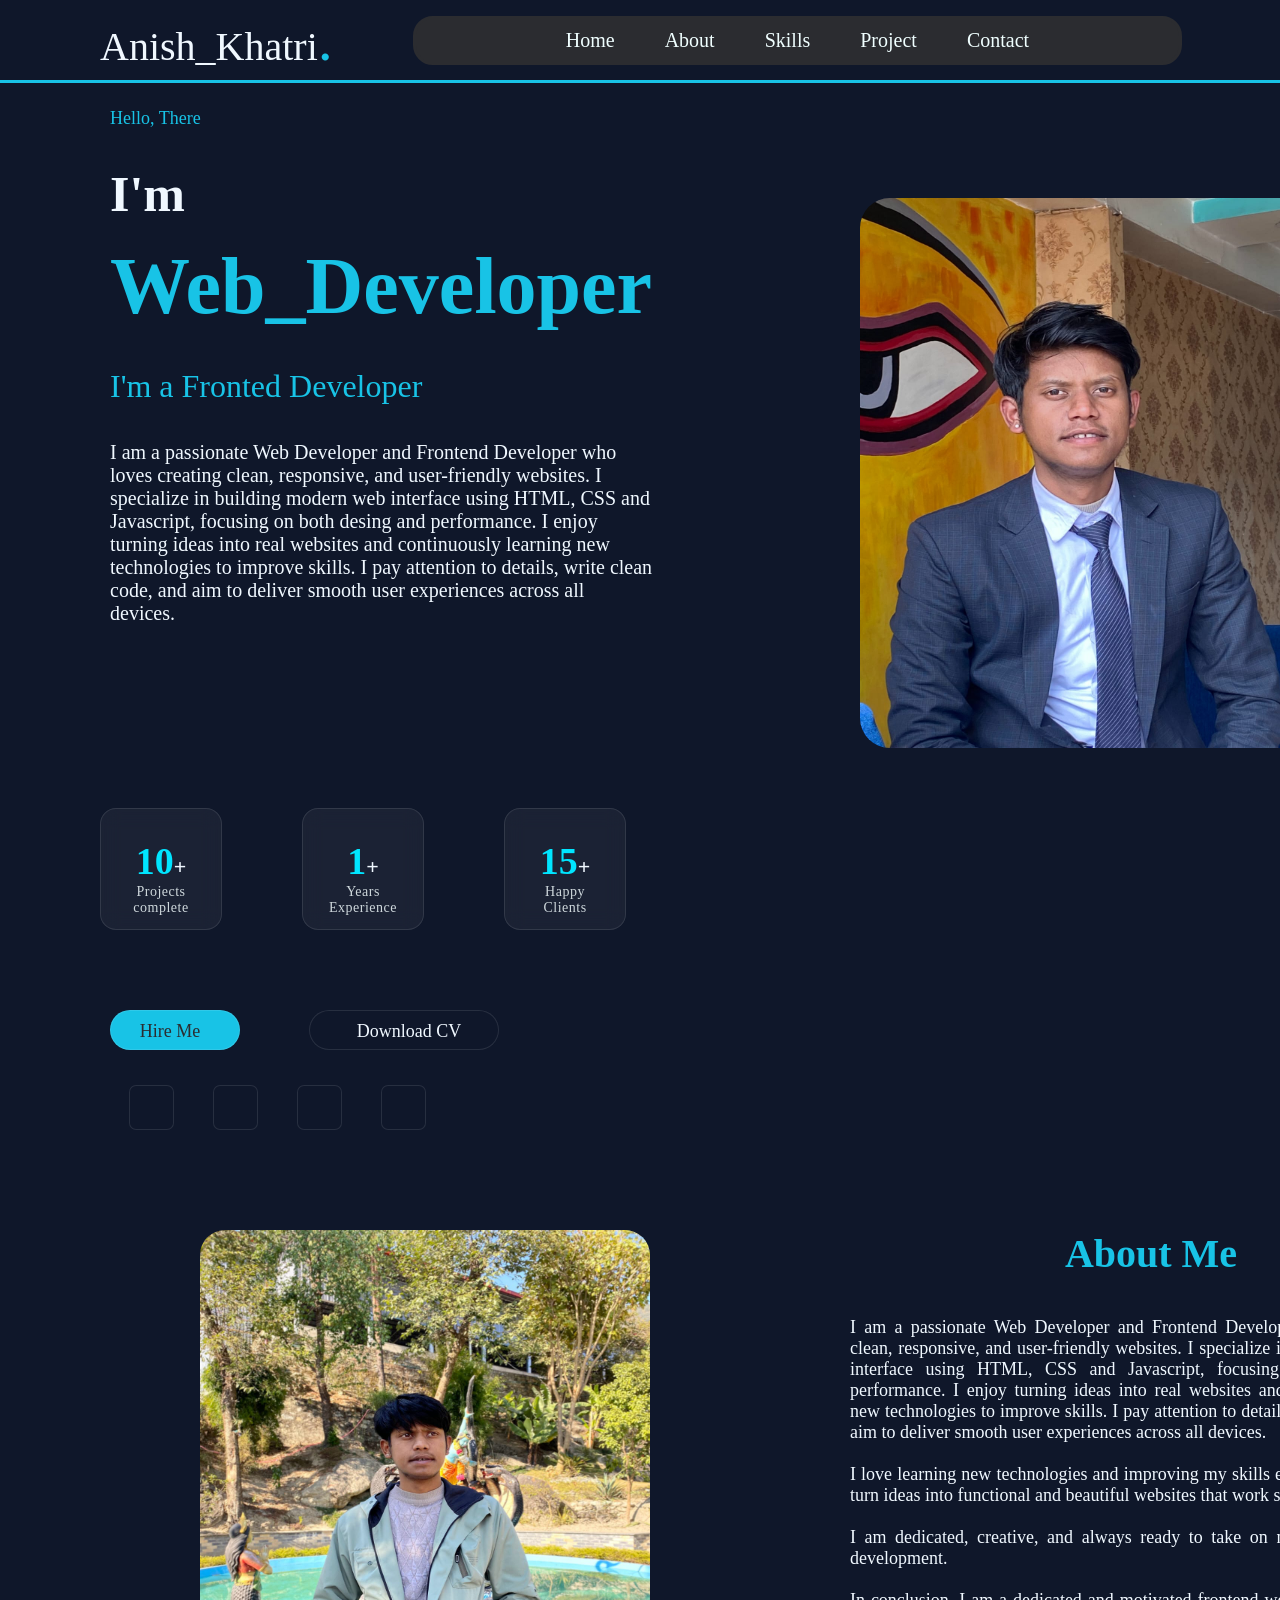
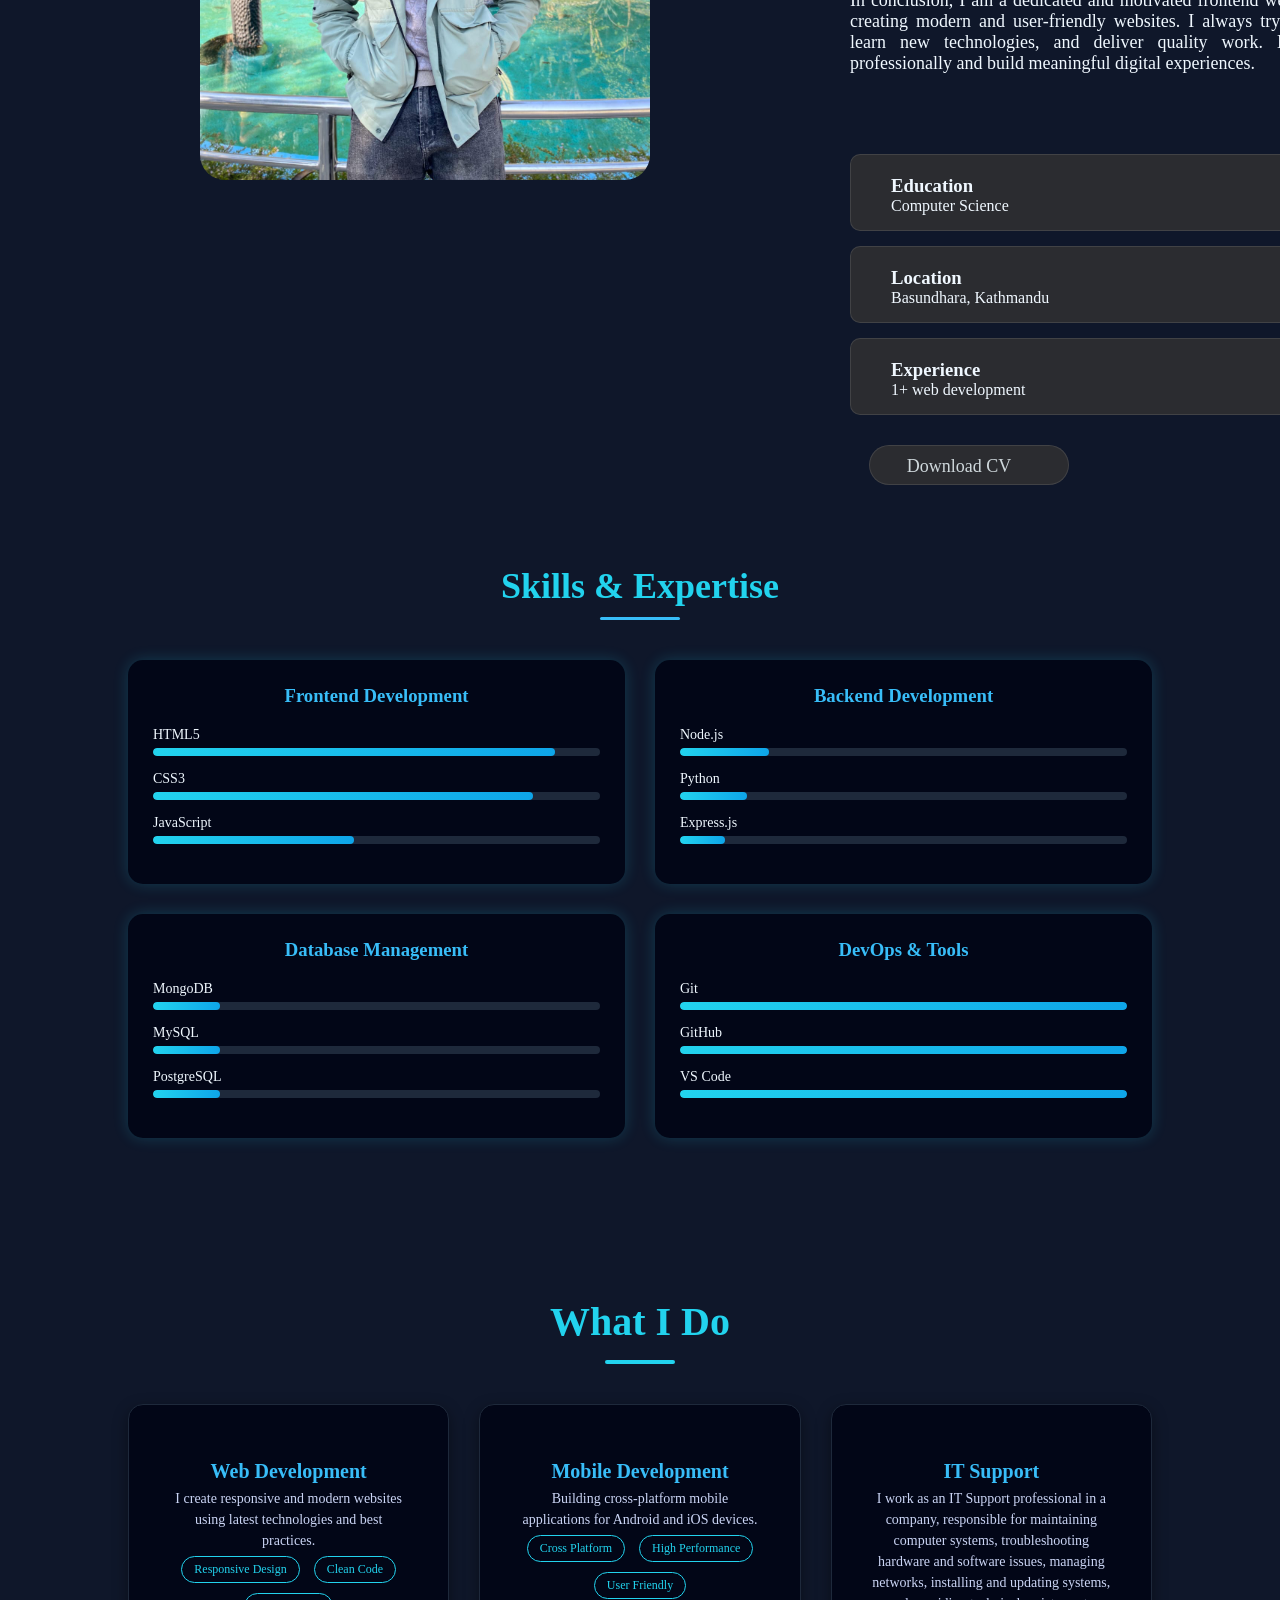
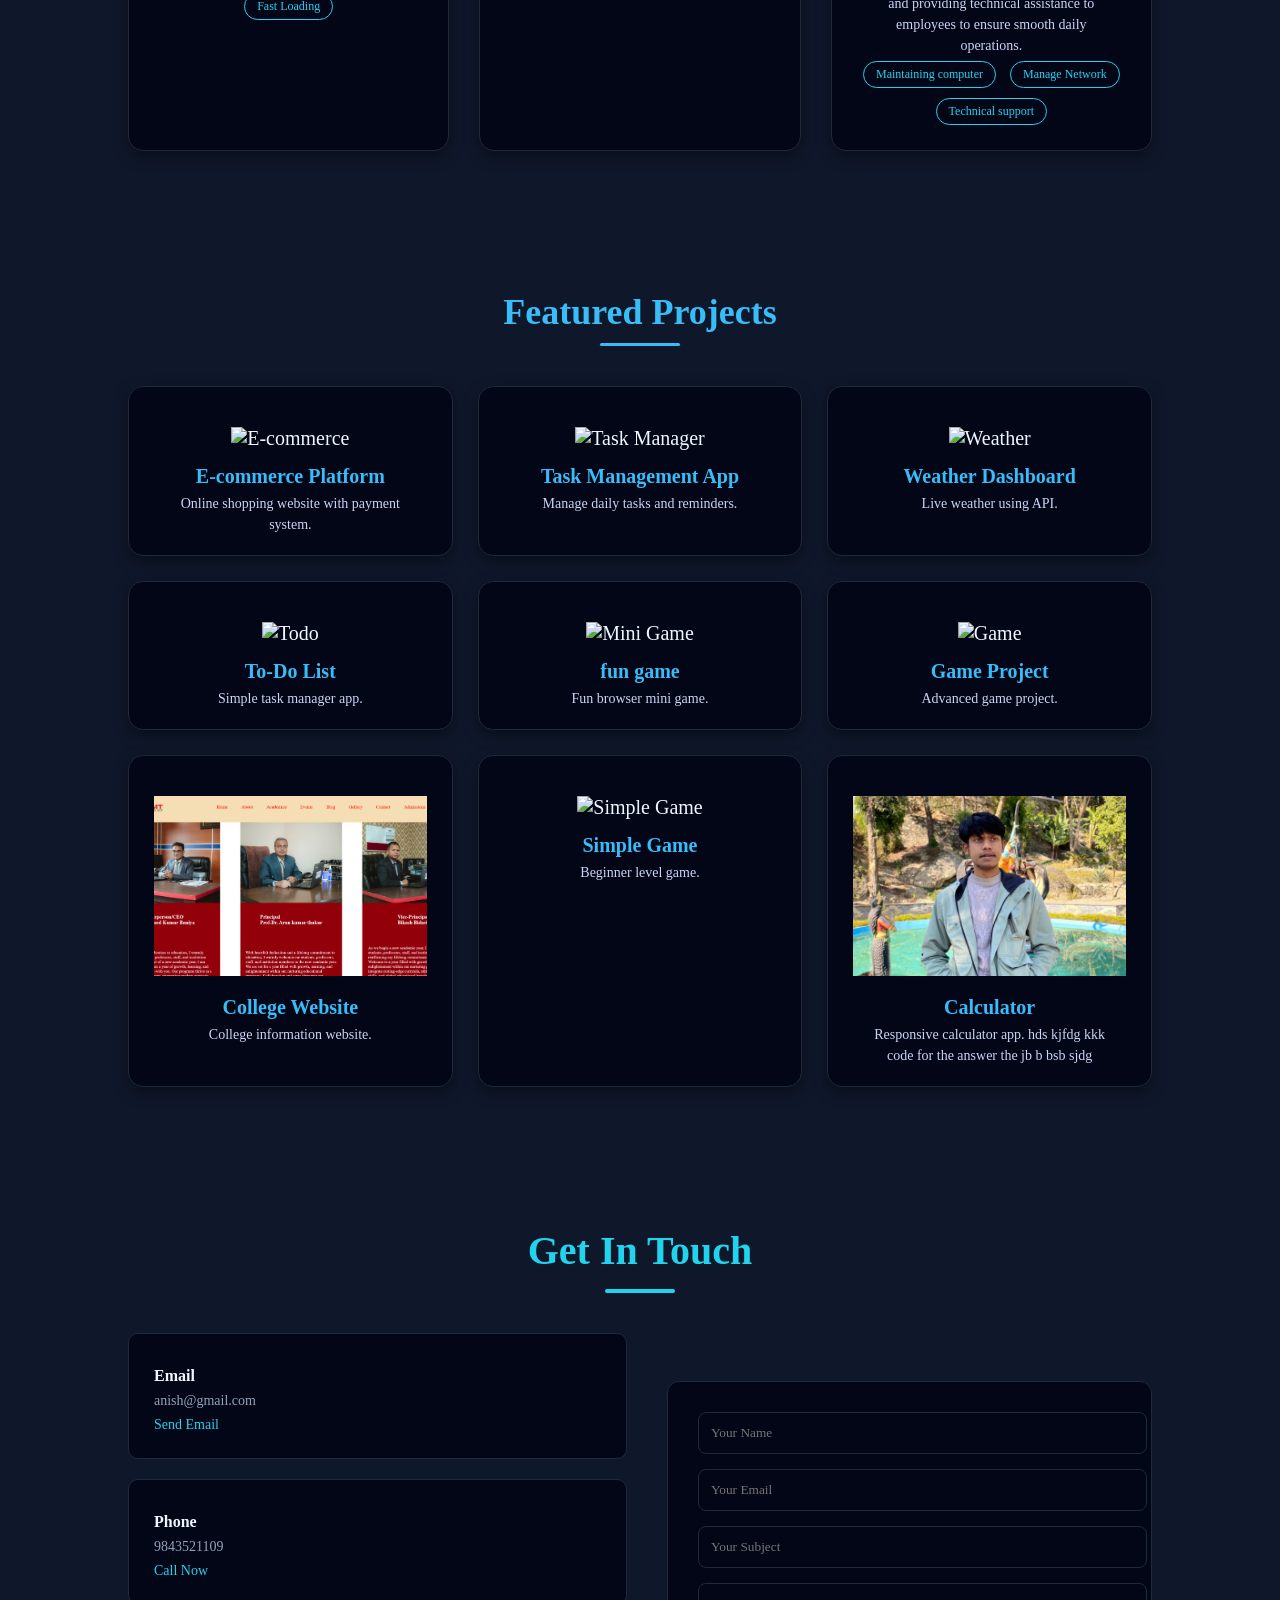
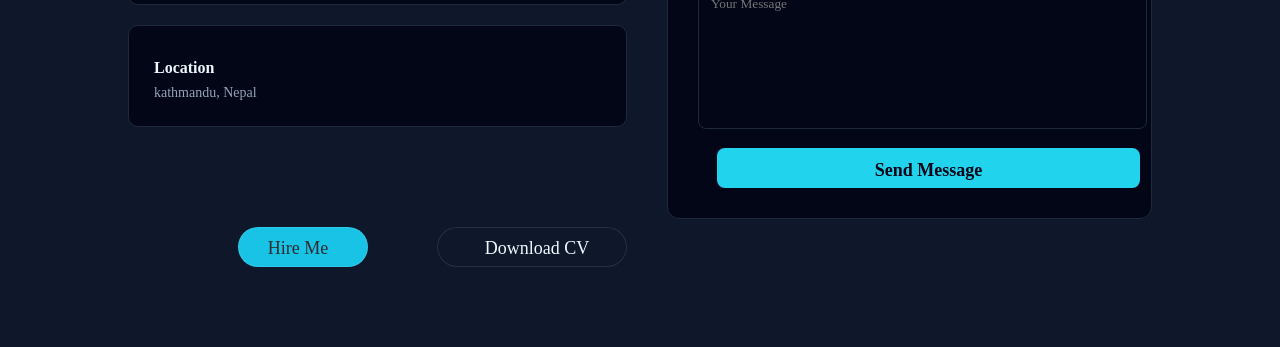
==== index.html @ f0970d48 "Add the link for icon" ====
<!DOCTYPE html>
<html lang="en">
<head>
    <meta charset="UTF-8">
    <meta name="viewport" content="width=device-width, initial-scale=1.0">
    <title>Anish Khatri</title>
    <link rel="stylesheet" href="style.css">
    <link rel="stylesheet" href="https://cdnjs.cloudflare.com/ajax/libs/font-awesome/7.0.1/css/all.min.css" integrity="sha512-2SwdPD6INVrV/lHTZbO2nodKhrnDdJK9/kg2XD1r9uGqPo1cUbujc+IYdlYdEErWNu69gVcYgdxlmVmzTWnetw==" crossorigin="anonymous" referrerpolicy="no-referrer" />
</head>
<body>
    <header>
        <!--navbar create-->
        <nav class="navbar">
            <!--website logo-->
            <a class="logo">
                 <spam>Anish_Khatri</spam><spam class="dot">.</spam>
            </a>
            <!--create the ul for navul-->
        <ul class="navul">
            <li><a href="index.html">Home</a></li>
            <li><a href="about.html">About</a></li>
            <li><a href="skills.html">Skills</a></li>
            <li><a href="project.html">Project</a></li>
            <li><a href="contact.html">Contact</a></li>
        </ul> 
        <a href="https://www.linkedin.com/in/anish-khatri-432940328?utm_source=share&utm_campaign=share_via&utm_content=profile&utm_medium=android_app" target="_blank"><button>Let's Talk</button> </a>        
    </nav>
    </header>
    <br>
    <br>
    <br>
    <br>
    <br>
    <br>
<!--new div and introducation for myself-->
<div class="contener1">
    <div class="intro">
        <span class="ht_a">Hello, There</span><br>
        <br>
        <span class="ab_a"><b>I'm</b></span><br>
        <span class="ab_b">Web_Developer</span> <br> <br> 
        <span class="ab_c">I'm a Fronted Developer</span> <br> <br> 
<!--About me using p tag-->
        <p class="about_me">I am a passionate Web Developer and Frontend Developer who loves 
            creating clean, responsive, and user-friendly websites. I specialize in building 
            modern web interface using HTML, CSS and Javascript, focusing on both desing and performance. I enjoy
            turning ideas into real websites and continuously learning new technologies
            to improve skills. I pay attention to details, write clean code, and aim to deliver 
            smooth user experiences across all devices.
        </p>
    </div>
        <!--Add photo and -->
        <div class="pto1">
            <img class="pto2" src="image.img/image.png" alt="" height="550px" width="450px">
        </div>
</div>

        <!--new section for cards-->
<section class="stats">
    <div class="stat-card">
        <h2>10<span>+</span></h2>
        <P>Projects complete</P>
    </div>
    <div class="stat-card"><h2>1<span>+</span></h2>
        <p>Years Experience</p>
    </div>
    <div class="stat-card"><h2>15<span>+</span></h2>
        <p>Happy Clients</p>
    </div>
</section>
<!--add buttton-->
<div class="button_con">
<button class="bt_1">Hire Me <p class="icon_1"><i class="fa-solid fa-arrow-right"></i></p> </button>
 <a href="c:\Users\nitro\Desktop\Ansih CV.docx" target="_blank"><button class="bt_2"><i class="fa-solid fa-download"></i> Download CV</button></a>
</div>

<!--Add social media icon-->
<div class="icon">
    <button class="bt_wa"><a href="https://wa.me/qr/DCQ3HONEB3VLK1" target="_blank">
      <i class="fa-brands fa-whatsapp"></i></a></button>
    <button class="bt_ld">
      <a href="//www.linkedin.com/in/anish-khatri-432940328?utm_source=share&utm_campaign=share_via&utm_content=profile&utm_medium=android_app" target="_blank">
      <i class="fa-brands fa-linkedin"></i></a></button>
    <button class="bt_ig"><i class="fa-brands fa-instagram"></i></button>
    <button class="bt_gh">
       <a href="https://github.com/anishkhatri10" target="_blank"> 
      <i class="fa-brands fa-github"></i> </a></button>
</div>

<!--create the about section-->
<div class="about_con">
    <div><img class="about_pto" src="image.img/image2.jpeg" alt="" height="550px" width="450px"></div>
    <div class="about_txt"><h1 class="about_head">About Me</h1>
        <p class="about_desc">I am a passionate Web Developer and Frontend Developer who loves creating clean, 
            responsive, and user-friendly websites. I specialize in building modern web interface using HTML,
             CSS and Javascript, focusing on both desing and performance. I enjoy turning ideas into real 
             websites and continuously learning new technologies to improve skills. I pay attention to details, 
             write clean code, and aim to deliver smooth user experiences across all devices. <br> <br> I love
              learning new technologies and improving my skills every day. My goal is to turn ideas into
               functional and beautiful websites that work smoothly on all devices.<br> <br> I am dedicated, creative, 
               and always ready to take on new challenges in web development. <br> <br> In conclusion, I am a 
               dedicated and motivated frontend web developer who loves creating modern and user-friendly 
               websites. I always try to improve my skills, learn new technologies, and deliver quality
                work. My goal is to grow professionally and build meaningful digital experiences.</p>
<!--add new feature-->
                 <div class="about_edu"><span class="edu_icon"><i class="fa-duotone fa-solid fa-graduation-cap" style="color: #18C3E6;"></i></span>
                <div> <h3 class="edu_txt">Education</h3>
                    <spam class="edu_text_on">Computer Science</spam></div>
                </div>
<!--new div feature-->                
                              <div class="about_edu1"><span class="edu_icon"><i class="fa-solid fa-location-dot" style="color: #18C3E6;"></i></span>
                <div> <h3 class="edu_txt">Location</h3>
                    <spam class="edu_text_on">Basundhara, Kathmandu</spam></div>
                </div>

                <!--Add new div-->
                              <div class="about_edu1"><span class="edu_icon"><i class="fa-solid fa-briefcase" style="color: #18C3E6;"></i></span>
                <div> <h3 class="edu_txt">Experience</h3>
                    <spam class="edu_text_on">1+ web development</spam></div>
                </div>

                <!--create the button for about section-->
                <button class="about_btn">Download CV <i class="fa-solid fa-download"></i>  </button>

    </div>

</div>
          
    </div>
    
</div>

<!--create next div for Skills-->
<section class="skills" id="skills">
  <h2>Skills & Expertise</h2>
  <div class="underline"></div>

  <div class="skills-container">

    <!-- Frontend -->
    <div class="skill-card">
      <h3>Frontend Development</h3>

      <div class="skill">
        <span>HTML5</span>
        <div class="bar">
          <div class="progress html"></div>
        </div>
      </div>

      <div class="skill">
        <span>CSS3</span>
        <div class="bar">
          <div class="progress css"></div>
        </div>
      </div>

      <div class="skill">
        <span>JavaScript</span>
        <div class="bar">
          <div class="progress js"></div>
        </div>
      </div>
    </div>

    <!-- Backend -->
    <div class="skill-card">
      <h3>Backend Development</h3>

      <div class="skill">
        <span>Node.js</span>
        <div class="bar">
          <div class="progress node"></div>
        </div>
      </div>

      <div class="skill">
        <span>Python</span>
        <div class="bar">
          <div class="progress python"></div>
        </div>
      </div>

      <div class="skill">
        <span>Express.js</span>
        <div class="bar">
          <div class="progress express"></div>
        </div>
      </div>
    </div>

    <!-- Database -->
    <div class="skill-card">
      <h3>Database Management</h3>

      <div class="skill">
        <span>MongoDB</span>
        <div class="bar">
          <div class="progress db"></div>
        </div>
      </div>

      <div class="skill">
        <span>MySQL</span>
        <div class="bar">
          <div class="progress db"></div>
        </div>
      </div>

      <div class="skill">
        <span>PostgreSQL</span>
        <div class="bar">
          <div class="progress db"></div>
        </div>
      </div>
    </div>

    <!-- DevOps -->
    <div class="skill-card">
      <h3>DevOps & Tools</h3>

      <div class="skill">
        <span>Git</span>
        <div class="bar">
          <div class="progress devops"></div>
        </div>
      </div>

      <div class="skill">
        <span>GitHub</span>
        <div class="bar">
          <div class="progress devops"></div>
        </div>
      </div>

      <div class="skill">
        <span>VS Code</span>
        <div class="bar">
          <div class="progress devops"></div>
        </div>
      </div>
    </div>

  </div>
</section>

<!--create the another section for the What i do-->

<section class="services">

    <h2>What I Do</h2>
    <div class="line"></div>

    <div class="service-box">

        <!-- Card 1 -->
        <div class="card">
            <i class="fas fa-code"></i>
            <h3>Web Development</h3>
            <p>
                I create responsive and modern websites using
                latest technologies and best practices.
            </p>

            <div class="tags">
                <span>Responsive Design</span>
                <span>Clean Code</span>
                <span>Fast Loading</span>
            </div>
        </div>

        <!-- Card 2 -->
        <div class="card">
            <i class="fas fa-mobile-alt"></i>
            <h3>Mobile Development</h3>
            <p>
                Building cross-platform mobile applications
                for Android and iOS devices.
            </p>

            <div class="tags">
                <span>Cross Platform</span>
                <span>High Performance</span>
                <span>User Friendly</span>
            </div>
        </div>

        <!-- Card 3 -->
        <div class="card">
            <i class="fas fa-paint-brush"></i>
            <h3>IT Support</h3>
            <p>
              I work as an IT Support professional in a company, responsible
               for maintaining computer systems, troubleshooting hardware and 
               software issues, managing networks, installing and updating systems, 
               and providing technical assistance to employees to ensure smooth daily
                operations.
    
            </p>

            <div class="tags">
                <span>Maintaining computer</span>
                <span>Manage Network</span>
                <span>Technical support</span>
            </div>
        </div>

    </div>

</section>

<!--create the project section-->


<section class="projects">

  <h2>Featured Projects</h2>
  <div class="underline"></div>

  <div class="project-grid">

    <!-- 1 -->
    <a href="https://github.com/yourusername/ecommerce" target="_blank" class="card">
      <img src="https://via.placeholder.com/400x200" alt="E-commerce">
      <h3>E-commerce Platform</h3>
      <p>Online shopping website with payment system.</p>
    </a>

    <!-- 2 -->
    <a href="https://github.com/yourusername/task-manager" target="_blank" class="card">
      <img src="https://via.placeholder.com/400x200" alt="Task Manager">
      <h3>Task Management App</h3>
      <p>Manage daily tasks and reminders.</p>
    </a>

    <!-- 3 -->
    <a href="https://github.com/yourusername/weather-app" target="_blank" class="card">
      <img src="https://via.placeholder.com/400x200" alt="Weather">
      <h3>Weather Dashboard</h3>
      <p>Live weather using API.</p>
    </a>

    <!-- 4 -->
    <a href="https://github.com/yourusername/todo-list" target="_blank" class="card">
      <img src="https://via.placeholder.com/400x200" alt="Todo">
      <h3>To-Do List</h3>
      <p>Simple task manager app.</p>
    </a>

    <!-- 5 -->
    <a href="https://github.com/yourusername/mini-game" target="_blank" class="card">
      <img src="https://via.placeholder.com/400x200" alt="Mini Game">
      <h3>fun game</h3>
      <p>Fun browser mini game.</p>
    </a>

    <!-- 6 -->
    <a href="https://github.com/yourusername/game" target="_blank" class="card">
      <img src="https://via.placeholder.com/400x200" alt="Game">
      <h3>Game Project</h3>
      <p>Advanced game project.</p>
    </a>

    <!-- 7 -->
    <a href="https://github.com/anishkhatri10/COMEBACK.git" target="_blank" class="card">
      <img src="image.img/websiteproject.png" alt="College Website">
      <h3>College Website</h3>
      <p>College information website.</p>
    </a>

    <!-- 8 -->
    <a href="https://github.com/yourusername/simple-game" target="_blank" class="card">
      <img src="https://via.placeholder.com/400x200" alt="Simple Game">
      <h3>Simple Game</h3>
      <p>Beginner level game.</p>
    </a>

    <!-- 9 -->
    <a href="https://github.com/yourusername/calculator" target="_blank" class="card">
      <img src="image.img/image2.jpeg" alt="Calculator">
      <h3>Calculator</h3>
      <p>Responsive calculator app.
        hds kjfdg kkk code for the answer the jb b bsb
        sjdg
      </p>
    </a>

  </div>

</section>

<!--add css section-->

<section class="contact">

  <h2>Get In Touch</h2>
  <div class="line"></div>

  <div class="contact-container">

    <!-- Left Info -->
    <div class="contact-info">

      <div class="info-box">
        <i class="fa-solid fa-envelope"></i>
        <h4>Email</h4>
        <p>anish@gmail.com</p>
        <a href="anish@gmail.com">Send Email</a>
      </div>

      <div class="info-box">
        <i class="fa-solid fa-phone"></i>
        <h4>Phone</h4>
        <p>9843521109</p>
        <a href="9843521109">Call Now</a>
      </div>

      <div class="info-box">
        <i class="fa-solid fa-location-dot"></i>
        <h4>Location</h4>
        <p> kathmandu, Nepal</p>
      </div>

     <div class="button_con">
<button class="bt_1">Hire Me <p class="icon_1"><i class="fa-solid fa-arrow-right"></i></p> </button>
<button class="bt_2"><i class="fa-solid fa-download"></i> Download CV</button>
</div>

    </div>

    <!-- Right Form -->
    <form class="contact-form">

      <input type="text" placeholder="Your Name" required />

      <input type="email" placeholder="Your Email" required />

      <input type="text" placeholder="Your Subject" />

      <textarea placeholder="Your Message"></textarea>

      <button type="submit">Send Message</button>

    </form>

  </div>

</section>

</body> 
</html>
---- style.css ----
* {
    margin: 0;
    padding: 0;
    font-family: 'Times New Roman', Times, serif;
    color: aliceblue;
}
body {
    background-color:#0F172A;
}
/* Navbar CSS */
.navbar {
   position: fixed;
   top: 0;
   width: 100%;
   height: 80px;
   display: flex;
   align-items: center;
   gap: 80px;
   padding: 0 50px;
   background-color: #0F172A;
   border-bottom: solid;
   border-color: #18C3E6;
   z-index: 1000;
}
.logo {
    font-size: 40px;
   margin-left: 50px;
}
.dot {
    color: #18C3E6;
    font-size: 60px;
}
.navul{
    display: flex;
    gap: 50px;
    padding: 10px 150px;
    background-color: #2b2c30;
    border-radius: 20px;
    border: solid;
    border-color: #2b2c30;
}
 .navul li {
    list-style: none;
}
a {
    text-decoration: none;
    font-size: 20px;
    color: azure;
  
}
a:hover {
    color: #18C3E6;
}
button {
    height: 40px;
    width: 120px;
    font-size: 18px;
    border-radius: 20px;
    margin-left: 19px;
    background-color: #18C3E6;
    color: #2b2c30;
    backdrop-filter: blur(10px);
    border: 1px solid rgba(255, 255, 255, 0.1);
    transition: 0.3s ease;
}

button:hover {
  transform: translateY(-8px);
  box-shadow: 0 10px 30px rgba(0, 255, 255, 0.15);
  border-color: #00e5ff;

}

/*home page css and contener1 */
.contener1 {
    display: flex;
    gap: 250px;
}
.intro {
    margin-left: 110px;
    height: 200px;
    width: 500px;
    display: grid;
}
.ht_a {
    color: #18C3E6;
    font-size: 18px;   
}
.ab_a {
    font-size: 50px;
}
.ab_b {
    color: #18C3E6;
    font-size: 80px;
    font-weight: bolder;
    
 }
 .ab_c {
    color: #18C3E6;
    font-size: 32px;
 }
 .about_me {
    font-size: 20px;
 }

 /*add the css for the photo */
 .pto1 {
    height: 50px;
    width: 100px;
    padding-top: 90px;
 }
 .pto2 {
    border-radius: 30px;
 }

 /*css for the cards*/
 .stats {
  display: flex;
  gap: 80px;
  margin-left: 100px;
}

.stat-card {
  width: 80px;
  height: 60px;
  background: rgba(255, 255, 255, 0.05);
  border-radius: 16px;
  text-align: center;
  padding: 30px 20px;
  backdrop-filter: blur(10px);
  border: 1px solid rgba(255, 255, 255, 0.1);
  transition: 0.3s ease;
  margin-top: 500px;
}

.stat-card:hover {
  transform: translateY(-8px);
  box-shadow: 0 10px 30px rgba(0, 255, 255, 0.15);
  border-color: #00e5ff;
}

.stat-card h2 {
  font-size: 38px;
  color: #00e5ff;
  margin-bottom: 1px;
}

.stat-card h2 span {
  font-size: 22px;
}

.stat-card p {
  font-size: 14px;
  color: #cfd8dc;
  letter-spacing: 0.5px;
}
/*add css for button*/
.button_con {
    display: flex;
    gap: 50px;

}

.bt_1 {
    margin-left: 110px;
    margin-top: 80px;
    width: 130px;
    display: flex;
    justify-content: center;
    padding-top: 10px;
    gap: 10px;
}
.bt_2 {
    margin-top: 80px;
    width: 190px;
    background-color: #0F172A;
    color: aliceblue;
    padding-top: 10px;
    display: flex;
    justify-content: center;
    gap: 10px;
}
/*css for icon*/
.icon {
    display: flex;
    gap: 20px;
    margin-left: 110px;
    margin-top: 35px;
}
.bt_wa {
    height: 45px;
    width: 45px;
    border-radius: 7px;
    background-color: #0F172A;
}
.bt_ld {
      height: 45px;
    width: 45px;
    border-radius: 7px;
    background-color: #0F172A;
}
.bt_ig {
      height: 45px;
    width: 45px;
    border-radius: 7px;
    background-color: #0F172A;
}
.bt_gh {
      height: 45px;
    width: 45px;
    border-radius: 7px;
    background-color: #0F172A;
}
/*add css for about section */
.about_con {
    margin-top: 100px;
    margin-left: 200px;
    display: flex;

}

.about_pto {
    border-radius: 25px;
}
.about_txt {
    margin-left: 200px;
    margin-right: 100px;
}
.about_head {
    color: #18C3E6;
    font-size: 40px;
    display: flex;
    justify-content: center;
}
.about_desc {
    padding-top: 40px;
    text-align: justify;
    font-size: 18px;
}
/*CSS for the about */
.about_edu {
    margin-top: 80px;
    height: 75px;
    width: 600px;
    background-color: #2b2c30;
    border-radius: 10px;
    display: flex;
    backdrop-filter: blur(10px);
    border: 1px solid rgba(255, 255, 255, 0.1);
    transition: 0.3s ease;
}
.about_edu:hover {
    transform: translateY(-8px);
    box-shadow: 0 10px 30px rgba(0, 255, 255, 0.15);
    border-color: #00e5ff;

}
.edu_icon {
    margin-left: 20px;
    margin-top: 30px;
}
.edu_txt {
    margin-left: 20px;
    margin-top: 20px;
}
.edu_text_on {
    margin-left: 20px;
}

.about_edu1 {
    margin-top: 15px;
    height: 75px;
    width: 600px;
    background-color: #2b2c30;
    border-radius: 10px;
    display: flex;
    backdrop-filter: blur(10px);
    border: 1px solid rgba(255, 255, 255, 0.1);
    transition: 0.3s ease;

}
.about_edu1:hover {
     transform: translateY(-8px);
    box-shadow: 0 10px 30px rgba(0, 255, 255, 0.15);
    border-color: #00e5ff;

}

/*css for button for the about section */
.about_btn {
    width: 200px;
    background-color: #2b2c30;
    color: #cfd8dc;
    margin-top: 30px;
    display: flex;
    justify-content: center;
    padding-top: 10px;
    gap: 20px;
}
/*css for the skill section*/
/* Skills Section */
.skills {
  background: #0f172a;
  color: #fff;
  padding: 80px 10%;
  text-align: center;
}

.skills h2 {
  font-size: 36px;
  color: #22d3ee;
}

.underline {
  width: 80px;
  height: 4px;
  background: #22d3ee;
  margin: 10px auto 50px;
  border-radius: 5px;
}

/* Container */
.skills-container {
  display: grid;
  grid-template-columns: repeat(auto-fit, minmax(280px, 1fr));
   grid-template-columns: repeat(2, 1fr);
  gap: 30px;
}

/* Card */
.skill-card {
  background: #020617;
  padding: 25px;
  border-radius: 15px;
  box-shadow: 0 0 15px rgba(34, 211, 238, 0.2);
  transition: 0.3s;
}

.skill-card:hover {
  transform: translateY(-5px);
}

/* Card Title */
.skill-card h3 {
  margin-bottom: 20px;
  color: #38bdf8;
}

/* Skill Item */
.skill {
  margin-bottom: 15px;
  text-align: left;
}

.skill span {
  font-size: 14px;
  display: block;
  margin-bottom: 5px;
}

/* Bar */
.bar {
  background: #1e293b;
  height: 8px;
  border-radius: 5px;
  overflow: hidden;
}

/* Progress */
.progress {
  height: 100%;
  background: linear-gradient(to right, #22d3ee, #0ea5e9);
  border-radius: 5px;
  width: 0;
  animation: fill 2s forwards;
}

/* Percentages */
.html { width: 90%; }
.css { width: 85%; }
.js { width: 45%; }

.node { width: 20%; }
.python { width: 15%; }
.express { width: 10%; }

/* Database 25% */
.db { width: 15%; }

/* DevOps 100% */
.devops { width: 100%; }

/* Animation */
@keyframes fill {
  from {
    width: 0;
  }
}

/* new section for */

/* Section */
.services{
    padding:80px 10%;
    text-align:center;
}

/* Heading */
.services h2{
    font-size:40px;
    color:#22d3ee;
    margin-bottom:10px;
}

.line{
    width:80px;
    height:4px;
    background:#22d3ee;
    margin:0 auto 50px;
    border-radius:10px;
}

/* Cards Container */
.service-box{
    display:grid;
    grid-template-columns: repeat(auto-fit,minmax(280px,1fr));
    gap:30px;
}

/* Card */
.card{
    background:#0f172a;
    padding:40px 25px;
    border-radius:15px;
    border:1px solid #1e293b;
    transition:0.4s;
    position:relative;
}

/* Hover */
.card:hover{
    transform:translateY(-10px);
    border-color:#22d3ee;
    box-shadow:0 0 25px rgba(34,211,238,0.3);
}

/* Icon */
.card i{
    font-size:40px;
    color:#22d3ee;
    margin-bottom:20px;
}

/* Title */
.card h3{
    font-size:22px;
    margin-bottom:15px;
}

/* Text */
.card p{
    font-size:15px;
    line-height:1.6;
    color:#cbd5f5;
    margin-bottom:20px;
}

/* Tags */
.tags span{
    display:inline-block;
    background:#020617;
    color:#22d3ee;
    padding:5px 12px;
    font-size:12px;
    border-radius:20px;
    margin:5px;
    border:1px solid #22d3ee;
}

/*add css for the project section*/

/* Section */

.projects {
  padding: 60px 10%;
  text-align: center;
}

.projects h2 {
  font-size: 36px;
  color: #38bdf8;
}

/* Underline */

.underline {
  width: 80px;
  height: 3px;
  background: #38bdf8;
  margin: 10px auto 40px;
}

/* Grid */

.project-grid {
  display: grid;
  grid-template-columns: repeat(3, 1fr);
  gap: 25px;
}

/* Card */

.card {
  background: #020617;
  border-radius: 15px;
  overflow: hidden;
  text-decoration: none;
  color: white;
  padding-bottom: 20px;

  box-shadow: 0 5px 15px rgba(0,0,0,0.4);
  transition: 0.3s;
}

.card:hover {
  transform: translateY(-8px);
}

/* Image */

.card img {
  width: 100%;
  height: 180px;
  object-fit: cover;
}

/* Text */

.card h3 {
  color: #38bdf8;
  margin: 15px 15px 5px;
  font-size: 20px;
}

.card p {
  margin: 0 15px;
  font-size: 14px;
  color: #cbd5f5;
  line-height: 1.5;
}

/* Responsive */

@media (max-width: 900px) {
  .project-grid {
    grid-template-columns: repeat(2, 1fr);
  }
}

@media (max-width: 600px) {
  .project-grid {
    grid-template-columns: 1fr;
  }
}

/* add the css for contact section*/

/* Main Section */

.contact {
  padding: 80px 10%;
  text-align: center;
}

/* Title */

.contact h2 {
  font-size: 40px;
  color: #22d3ee;
}

.line {
  width: 70px;
  height: 4px;
  background: #22d3ee;
  margin: 15px auto 40px;
  border-radius: 5px;
}

/* Layout */

.contact-container {
  display: grid;
  grid-template-columns: 1fr 1fr;
  gap: 40px;
  align-items: center;
}

/* Left Side */

.contact-info {
  display: flex;
  flex-direction: column;
  gap: 20px;
}

.info-box {
  background: #020617;
  border: 1px solid #1e293b;
  padding: 25px;
  border-radius: 10px;
  text-align: left;
  transition: 0.3s;
}

.info-box:hover {
  border-color: #22d3ee;
}

.info-box i {
  font-size: 25px;
  color: #22d3ee;
  margin-bottom: 10px;
}

.info-box h4 {
  margin: 8px 0;
}

.info-box p {
  font-size: 14px;
  color: #94a3b8;
}

.info-box a {
  display: inline-block;
  margin-top: 8px;
  color: #22d3ee;
  text-decoration: none;
  font-size: 14px;
}

/* Social */

.social {
  margin-top: 20px;
  display: flex;
  align-items: center;
  gap: 10px;
  font-size: 20px;
}

.social i {
  color: #22d3ee;
}

/* Right Form */

.contact-form {
  background: #020617;
  border: 1px solid #1e293b;
  padding: 30px;
  border-radius: 12px;
}

.contact-form input,
.contact-form textarea {
  width: 100%;
  padding: 12px;
  margin-bottom: 15px;
  background: transparent;
  border: 1px solid #1e293b;
  border-radius: 8px;
  color: #fff;
  outline: none;
}

.contact-form input:focus,
.contact-form textarea:focus {
  border-color: #22d3ee;
}

.contact-form textarea {
  height: 120px;
  resize: none;
}

/* Button */

.contact-form button {
  width: 100%;
  padding: 12px;
  background: #22d3ee;
  color: #020617;
  border: none;
  border-radius: 8px;
  font-weight: bold;
  cursor: pointer;
  transition: 0.3s;
}

.contact-form button:hover {
  background: #0ea5e9;
}

/* Responsive */

@media (max-width: 768px) {
  .contact-container {
    grid-template-columns: 1fr;
  }
}
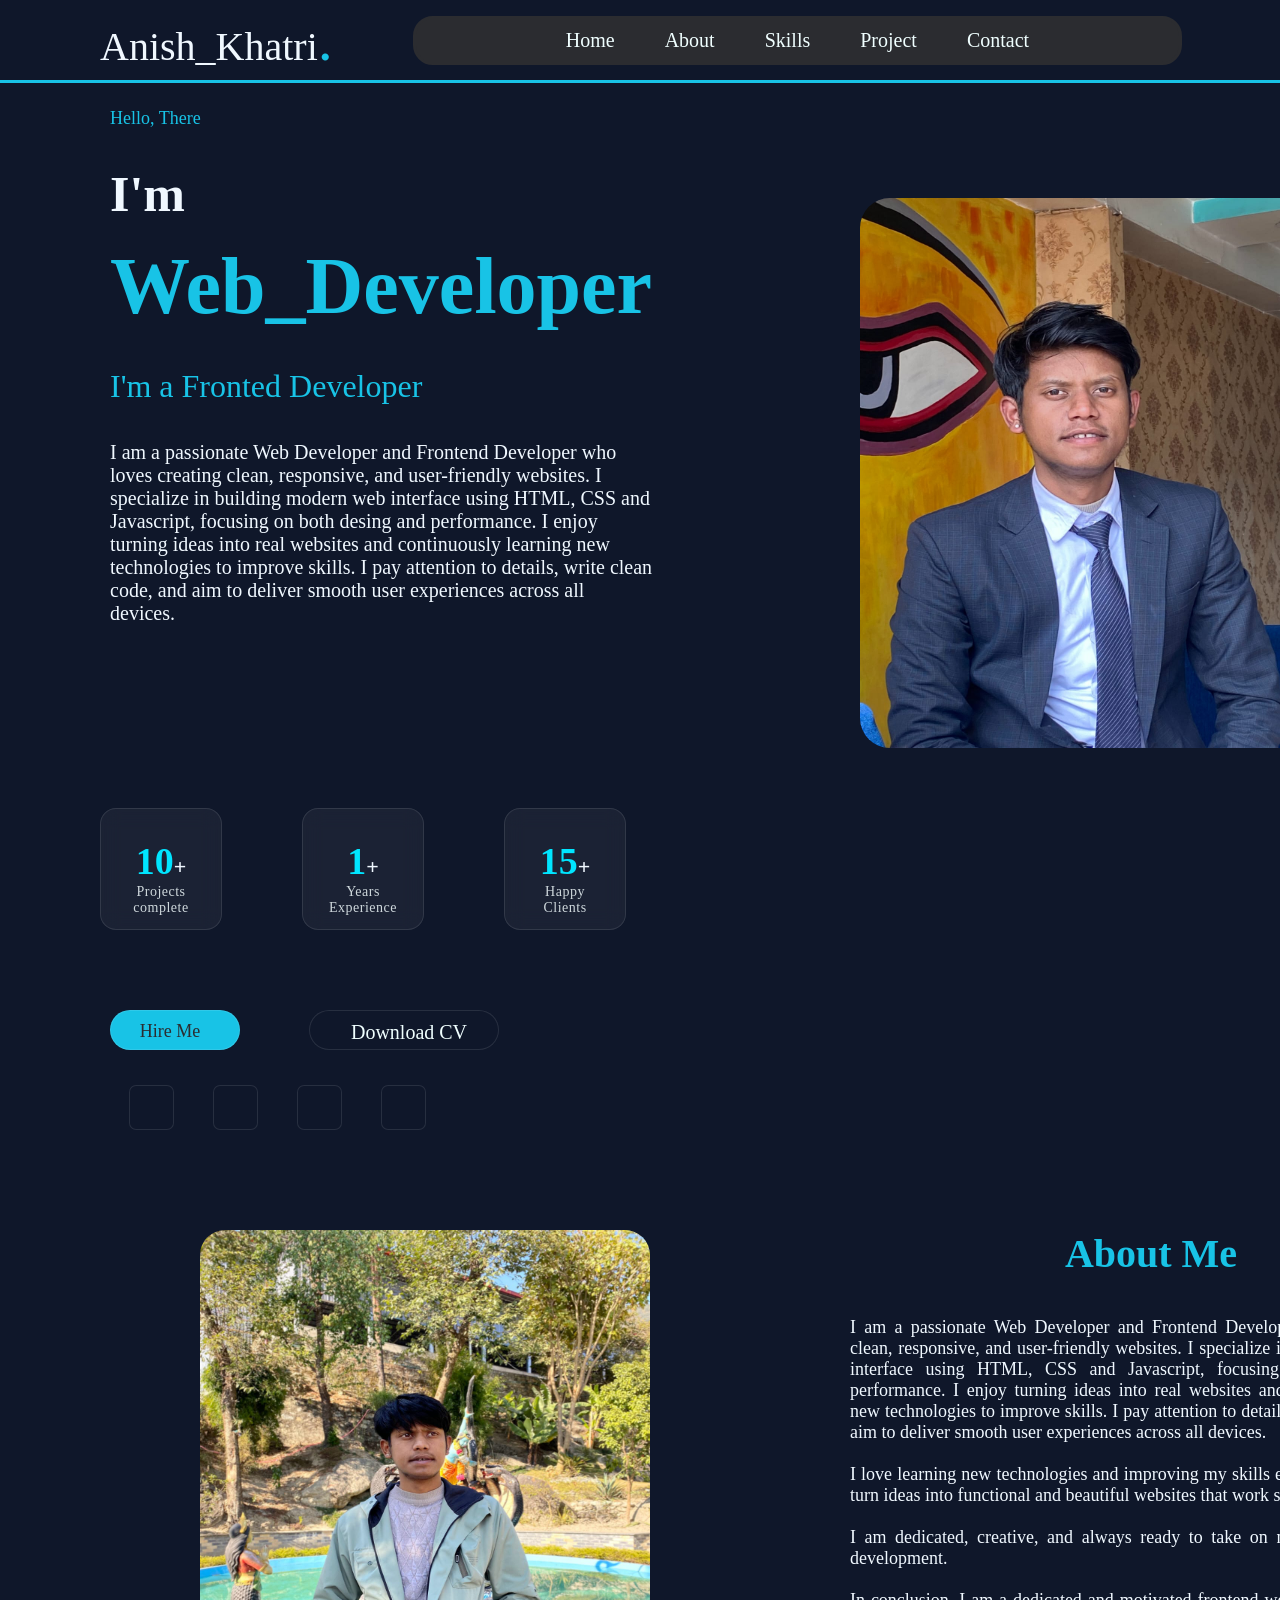
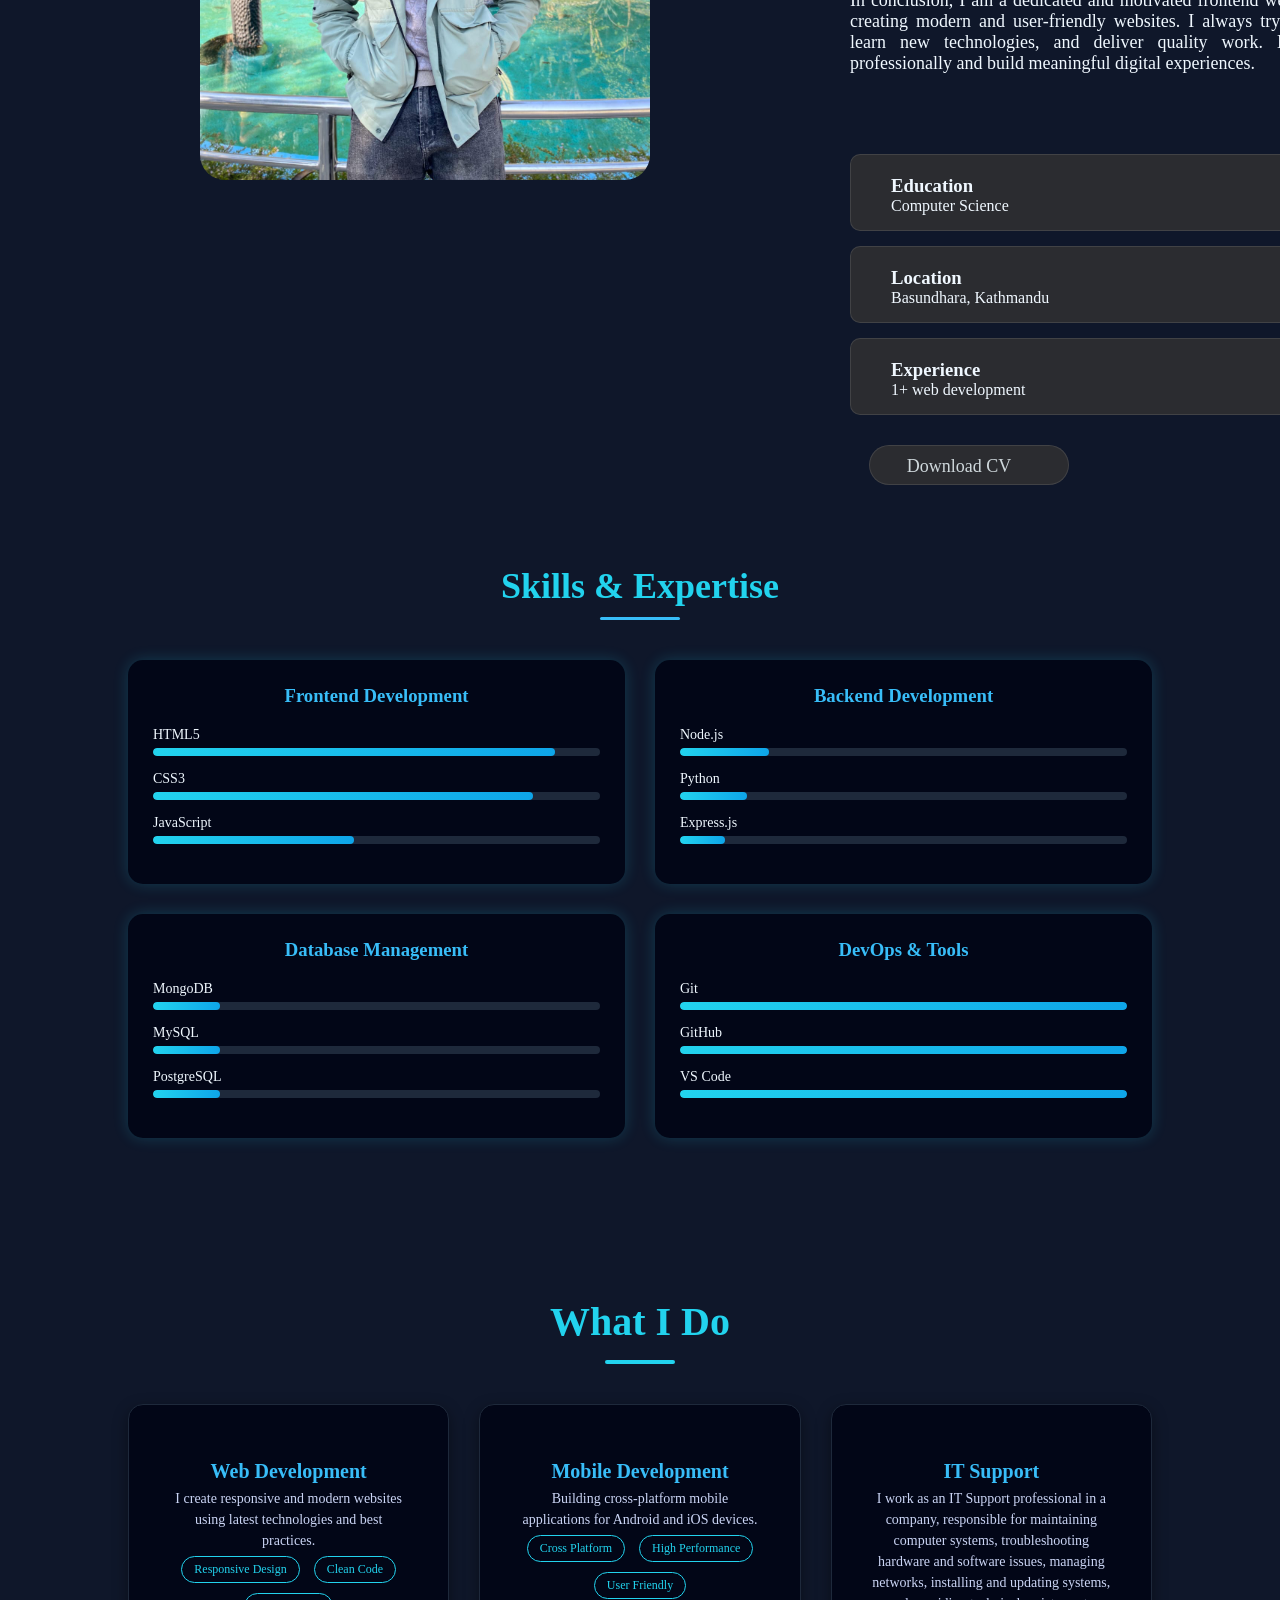
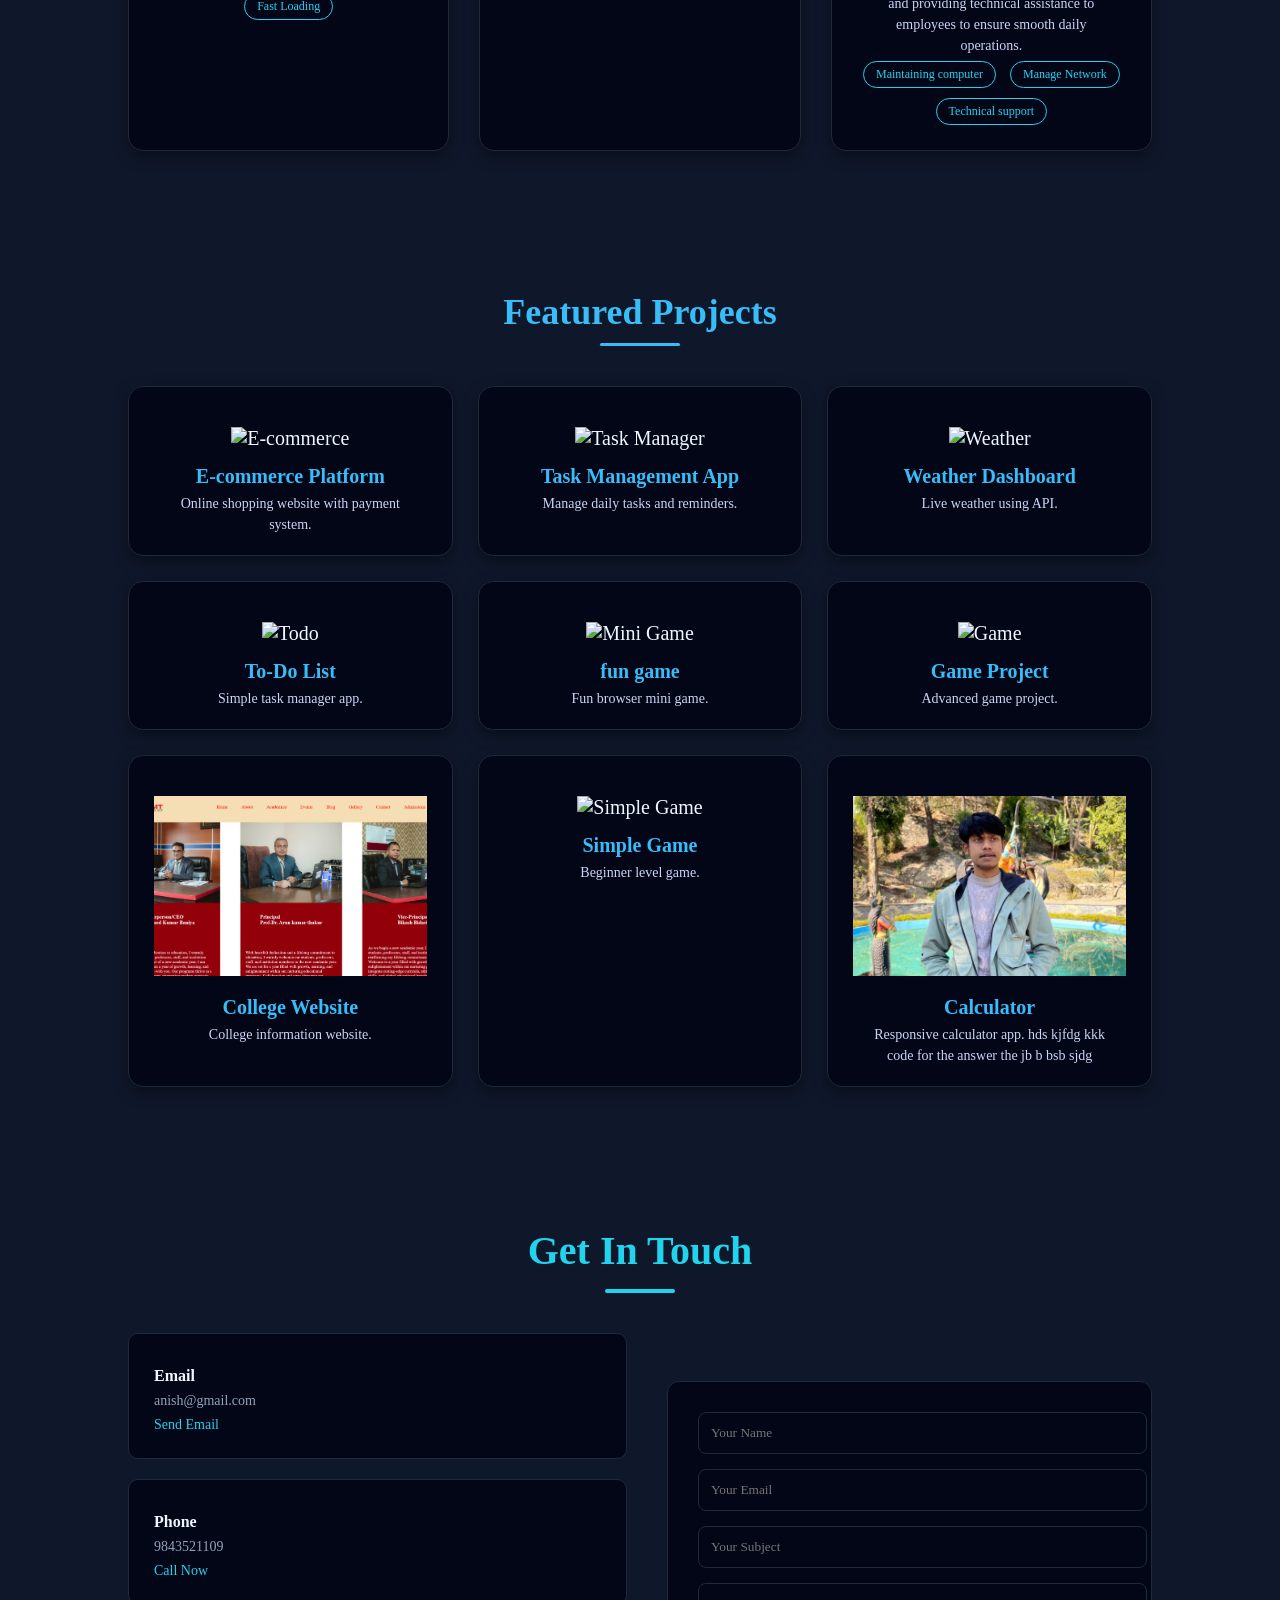
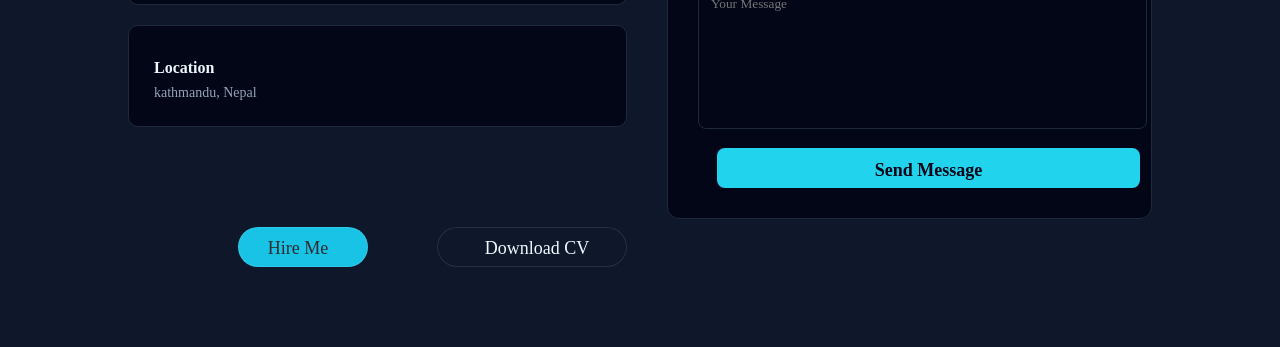
==== commit bda771e3: "add responsive code for mobile" ====
--- a/index.html
+++ b/index.html
@@ -71,7 +71,7 @@
 <!--add buttton-->
 <div class="button_con">
 <button class="bt_1">Hire Me <p class="icon_1"><i class="fa-solid fa-arrow-right"></i></p> </button>
- <a href="c:\Users\nitro\Desktop\Ansih CV.docx" target="_blank"><button class="bt_2"><i class="fa-solid fa-download"></i> Download CV</button></a>
+ <button class="bt_2"><i class="fa-solid fa-download"></i> <a href="image.img/cv/Anish_Khatri_CV_1.docx"> Download CV</button></a>
 </div>
 
 <!--Add social media icon-->
@@ -422,7 +422,7 @@
       </div>
 
      <div class="button_con">
-<button class="bt_1">Hire Me <p class="icon_1"><i class="fa-solid fa-arrow-right"></i></p> </button>
+<button class="bt_1">Hire Me <a href="contact.html"> <p class="icon_1"><i class="fa-solid fa-arrow-right"></i></p> </a> </button>
 <button class="bt_2"><i class="fa-solid fa-download"></i> Download CV</button>
 </div>
 
@@ -447,5 +447,8 @@
 
 </section>
 
+<script src="script.js">
+  
+</script>
 </body> 
 </html>
--- a/style.css
+++ b/style.css
@@ -71,6 +71,34 @@
 
 }
 
+
+/* Hamburger Menu (hidden on desktop) */
+.hamburger {
+    display: none;
+    flex-direction: column;
+    cursor: pointer;
+    gap: 5px;
+    margin-left: auto;
+    padding: 5px;
+}
+.hamburger span {
+    display: block;
+    width: 28px;
+    height: 3px;
+    background-color: #18C3E6;
+    border-radius: 3px;
+    transition: 0.3s ease;
+}
+.hamburger.open span:nth-child(1) {
+    transform: translateY(8px) rotate(45deg);
+}
+.hamburger.open span:nth-child(2) {
+    opacity: 0;
+}
+.hamburger.open span:nth-child(3) {
+    transform: translateY(-8px) rotate(-45deg);
+}
+
 /*home page css and contener1 */
 .contener1 {
     display: flex;
@@ -711,3 +739,414 @@
   }
 }
 
+
+
+
+/* Large Tablets / Small Laptops (max-width: 1200px) */
+@media (max-width: 1200px) {
+    .navbar {
+        gap: 40px;
+        padding: 0 30px;
+    }
+ 
+    .logo {
+        margin-left: 10px;
+        font-size: 34px;
+    }
+ 
+    .navul {
+        padding: 10px 60px;
+        gap: 30px;
+    }
+ 
+    .contener1 {
+        gap: 80px;
+    }
+ 
+    .intro {
+        margin-left: 60px;
+        width: 420px;
+    }
+ 
+    .ab_b {
+        font-size: 60px;
+    }
+ 
+    .stats {
+        gap: 50px;
+        margin-left: 60px;
+    }
+ 
+    .stat-card {
+        margin-top: 380px;
+    }
+ 
+    .button_con .bt_1 {
+        margin-left: 60px;
+    }
+ 
+    .icon {
+        margin-left: 60px;
+    }
+ 
+    .about_con {
+        margin-left: 80px;
+    }
+ 
+    .about_txt {
+        margin-left: 60px;
+        margin-right: 40px;
+    }
+ 
+    .about_edu,
+    .about_edu1 {
+        width: 100%;
+    }
+ 
+    .project-grid {
+        grid-template-columns: repeat(2, 1fr);
+    }
+}
+ 
+/* Tablets (max-width: 900px) */
+@media (max-width: 900px) {
+    /* Navbar — show hamburger, hide links */
+    .navbar {
+        padding: 0 20px;
+        gap: 0;
+        justify-content: space-between;
+    }
+ 
+    .logo {
+        margin-left: 0;
+        font-size: 28px;
+    }
+ 
+    .navul {
+        display: none;
+        flex-direction: column;
+        position: absolute;
+        top: 80px;
+        left: 0;
+        width: 100%;
+        background-color: #0F172A;
+        padding: 20px 30px;
+        gap: 20px;
+        border-bottom: 2px solid #18C3E6;
+        border-radius: 0;
+    }
+ 
+    .navul.open {
+        display: flex;
+    }
+ 
+    .hamburger {
+        display: flex;
+    }
+ 
+    .navbar > button {
+        display: none;
+    }
+ 
+    /* Hero section */
+    .contener1 {
+        flex-direction: column;
+        gap: 40px;
+        align-items: center;
+        padding: 100px 20px 40px;
+    }
+ 
+    .intro {
+        margin-left: 0;
+        width: 100%;
+        max-width: 500px;
+        text-align: center;
+        height: auto;
+    }
+ 
+    .ab_a {
+        font-size: 38px;
+    }
+ 
+    .ab_b {
+        font-size: 52px;
+    }
+ 
+    .ab_c {
+        font-size: 24px;
+    }
+ 
+    .about_me {
+        font-size: 17px;
+    }
+ 
+    .pto1 {
+        padding-top: 0;
+        width: auto;
+        height: auto;
+        display: flex;
+        justify-content: center;
+    }
+ 
+    .pto2 {
+        width: 260px;
+    }
+ 
+    /* Stats cards */
+    .stats {
+        flex-wrap: wrap;
+        justify-content: center;
+        gap: 20px;
+        margin-left: 0;
+        padding: 0 20px;
+    }
+ 
+    .stat-card {
+        margin-top: 0;
+        width: 120px;
+        height: auto;
+    }
+ 
+    /* Buttons */
+    .button_con {
+        justify-content: center;
+        flex-wrap: wrap;
+        gap: 20px;
+    }
+ 
+    .bt_1 {
+        margin-left: 0;
+        margin-top: 30px;
+    }
+ 
+    .bt_2 {
+        margin-top: 30px;
+    }
+ 
+    /* Icons */
+    .icon {
+        justify-content: center;
+        margin-left: 0;
+        margin-top: 20px;
+    }
+ 
+    /* About section */
+    .about_con {
+        flex-direction: column;
+        align-items: center;
+        margin-left: 0;
+        padding: 0 20px;
+    }
+ 
+    .about_pto {
+        width: 260px;
+    }
+ 
+    .about_txt {
+        margin-left: 0;
+        margin-right: 0;
+        margin-top: 30px;
+        width: 100%;
+        max-width: 600px;
+    }
+ 
+    .about_head {
+        font-size: 30px;
+    }
+ 
+    .about_edu,
+    .about_edu1 {
+        width: 100%;
+        height: auto;
+        padding: 15px 0;
+    }
+ 
+    /* Skills */
+    .skills-container {
+        grid-template-columns: 1fr;
+    }
+ 
+    /* Projects */
+    .project-grid {
+        grid-template-columns: repeat(2, 1fr);
+    }
+ 
+    /* Contact */
+    .contact-container {
+        grid-template-columns: 1fr;
+    }
+}
+ 
+/* Mobile (max-width: 600px) */
+@media (max-width: 600px) {
+    .navbar {
+        height: 65px;
+    }
+ 
+    .navul {
+        top: 65px;
+    }
+ 
+    .logo {
+        font-size: 24px;
+    }
+ 
+    .dot {
+        font-size: 40px;
+    }
+ 
+    /* Hero */
+    .contener1 {
+        padding: 85px 16px 30px;
+    }
+ 
+    .ab_a {
+        font-size: 28px;
+    }
+ 
+    .ab_b {
+        font-size: 38px;
+    }
+ 
+    .ab_c {
+        font-size: 20px;
+    }
+ 
+    .about_me {
+        font-size: 15px;
+    }
+ 
+    .ht_a {
+        font-size: 15px;
+    }
+ 
+    .pto2 {
+        width: 210px;
+    }
+ 
+    /* Stats */
+    .stats {
+        gap: 15px;
+        padding: 0 10px;
+    }
+ 
+    .stat-card {
+        width: 100px;
+        padding: 20px 12px;
+    }
+ 
+    .stat-card h2 {
+        font-size: 28px;
+    }
+ 
+    /* Buttons */
+    .bt_1, .bt_2 {
+        height: 38px;
+        font-size: 15px;
+    }
+ 
+    /* Social icons */
+    .bt_wa, .bt_ld, .bt_ig, .bt_gh {
+        height: 38px;
+        width: 38px;
+    }
+ 
+    /* About */
+    .about_con {
+        margin-top: 60px;
+        padding: 0 16px;
+    }
+ 
+    .about_pto {
+        width: 200px;
+    }
+ 
+    .about_desc {
+        font-size: 15px;
+    }
+ 
+    .about_head {
+        font-size: 26px;
+    }
+ 
+    .edu_txt {
+        font-size: 13px;
+    }
+ 
+    /* Skills */
+    .skills {
+        padding: 60px 5%;
+    }
+ 
+    .skills h2 {
+        font-size: 28px;
+    }
+ 
+    .skills-container {
+        grid-template-columns: 1fr;
+        gap: 20px;
+    }
+ 
+    /* Services */
+    .services {
+        padding: 60px 5%;
+    }
+ 
+    .services h2 {
+        font-size: 30px;
+    }
+ 
+    .service-box {
+        grid-template-columns: 1fr;
+    }
+ 
+    /* Projects */
+    .projects {
+        padding: 40px 5%;
+    }
+ 
+    .projects h2 {
+        font-size: 28px;
+    }
+ 
+    .project-grid {
+        grid-template-columns: 1fr;
+    }
+ 
+    /* Contact */
+    .contact {
+        padding: 60px 5%;
+    }
+ 
+    .contact h2 {
+        font-size: 30px;
+    }
+ 
+    .contact-form {
+        padding: 20px 15px;
+    }
+ 
+    .info-box {
+        padding: 18px;
+    }
+}
+ 
+/* Very small screens (max-width: 380px) */
+@media (max-width: 380px) {
+    .ab_b {
+        font-size: 30px;
+    }
+ 
+    .ab_a {
+        font-size: 22px;
+    }
+ 
+    .stats {
+        flex-direction: column;
+        align-items: center;
+    }
+ 
+    .stat-card {
+        width: 160px;
+    }
+}
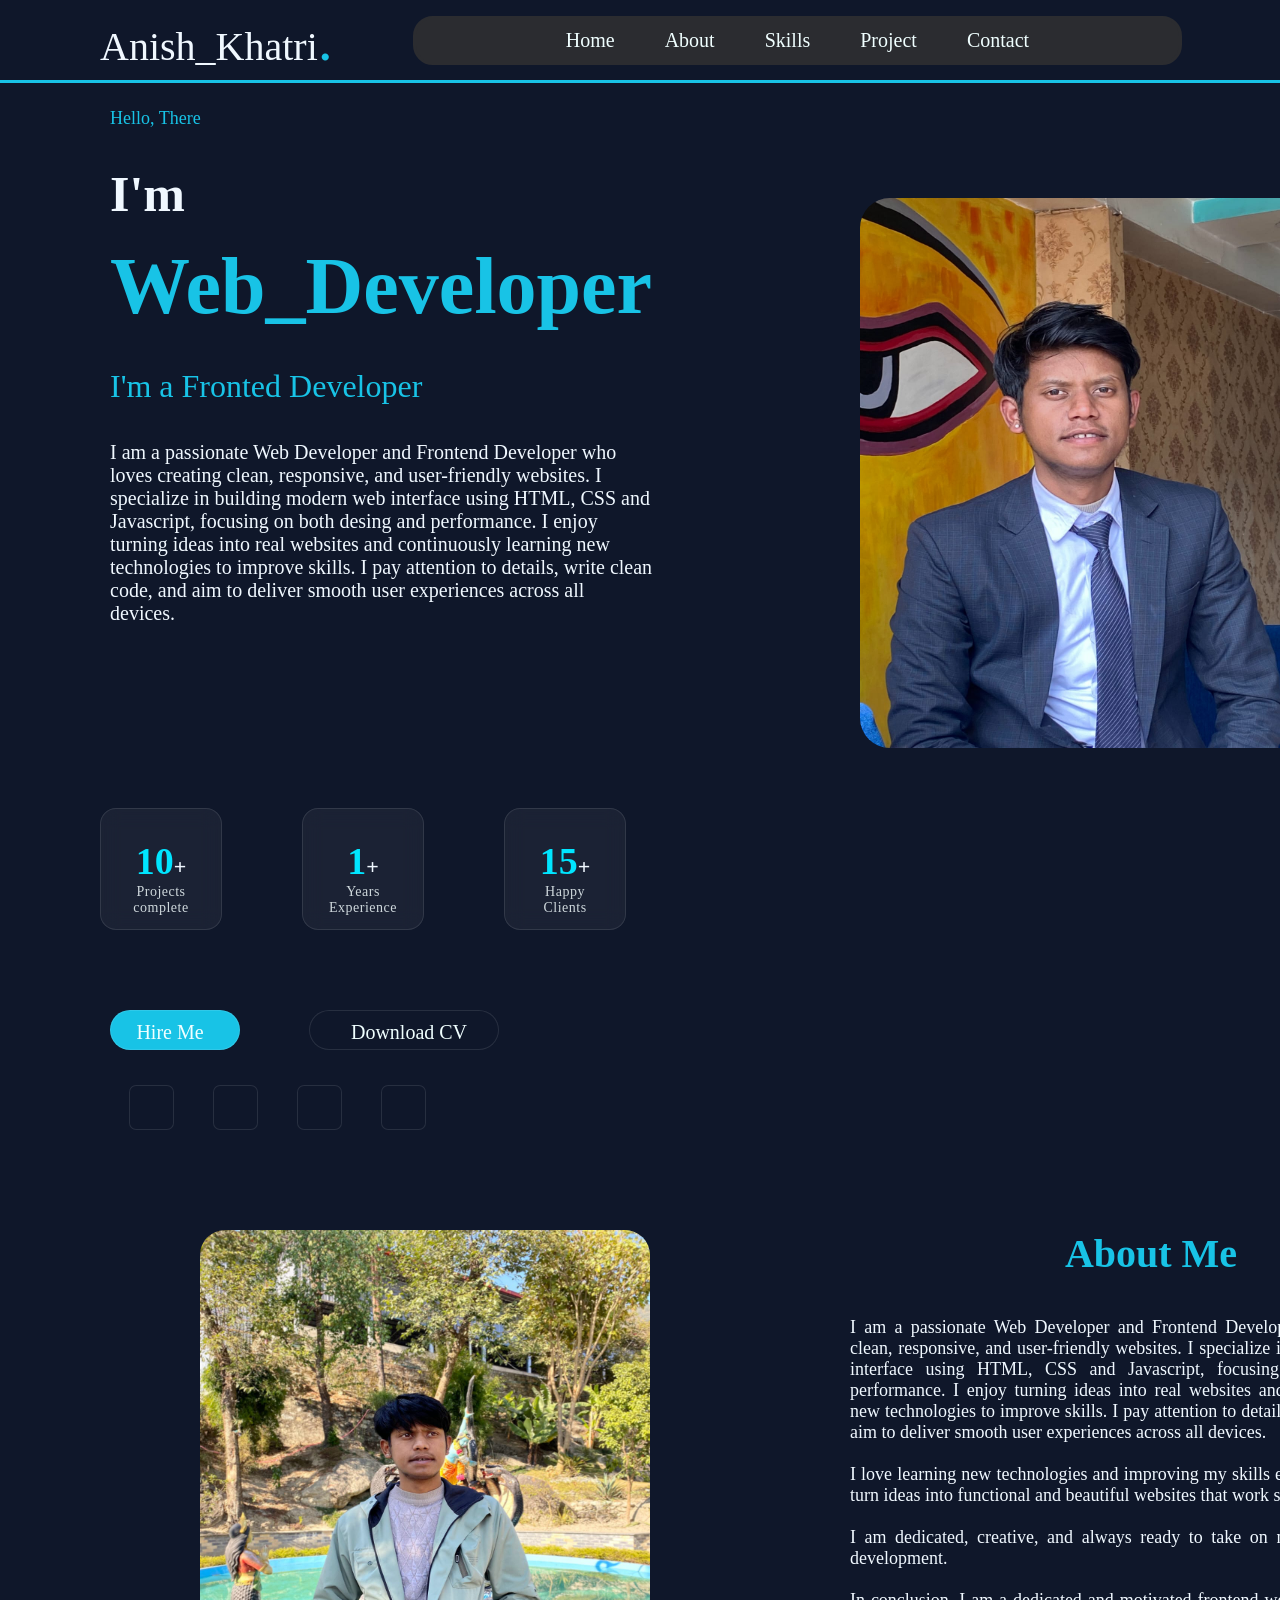
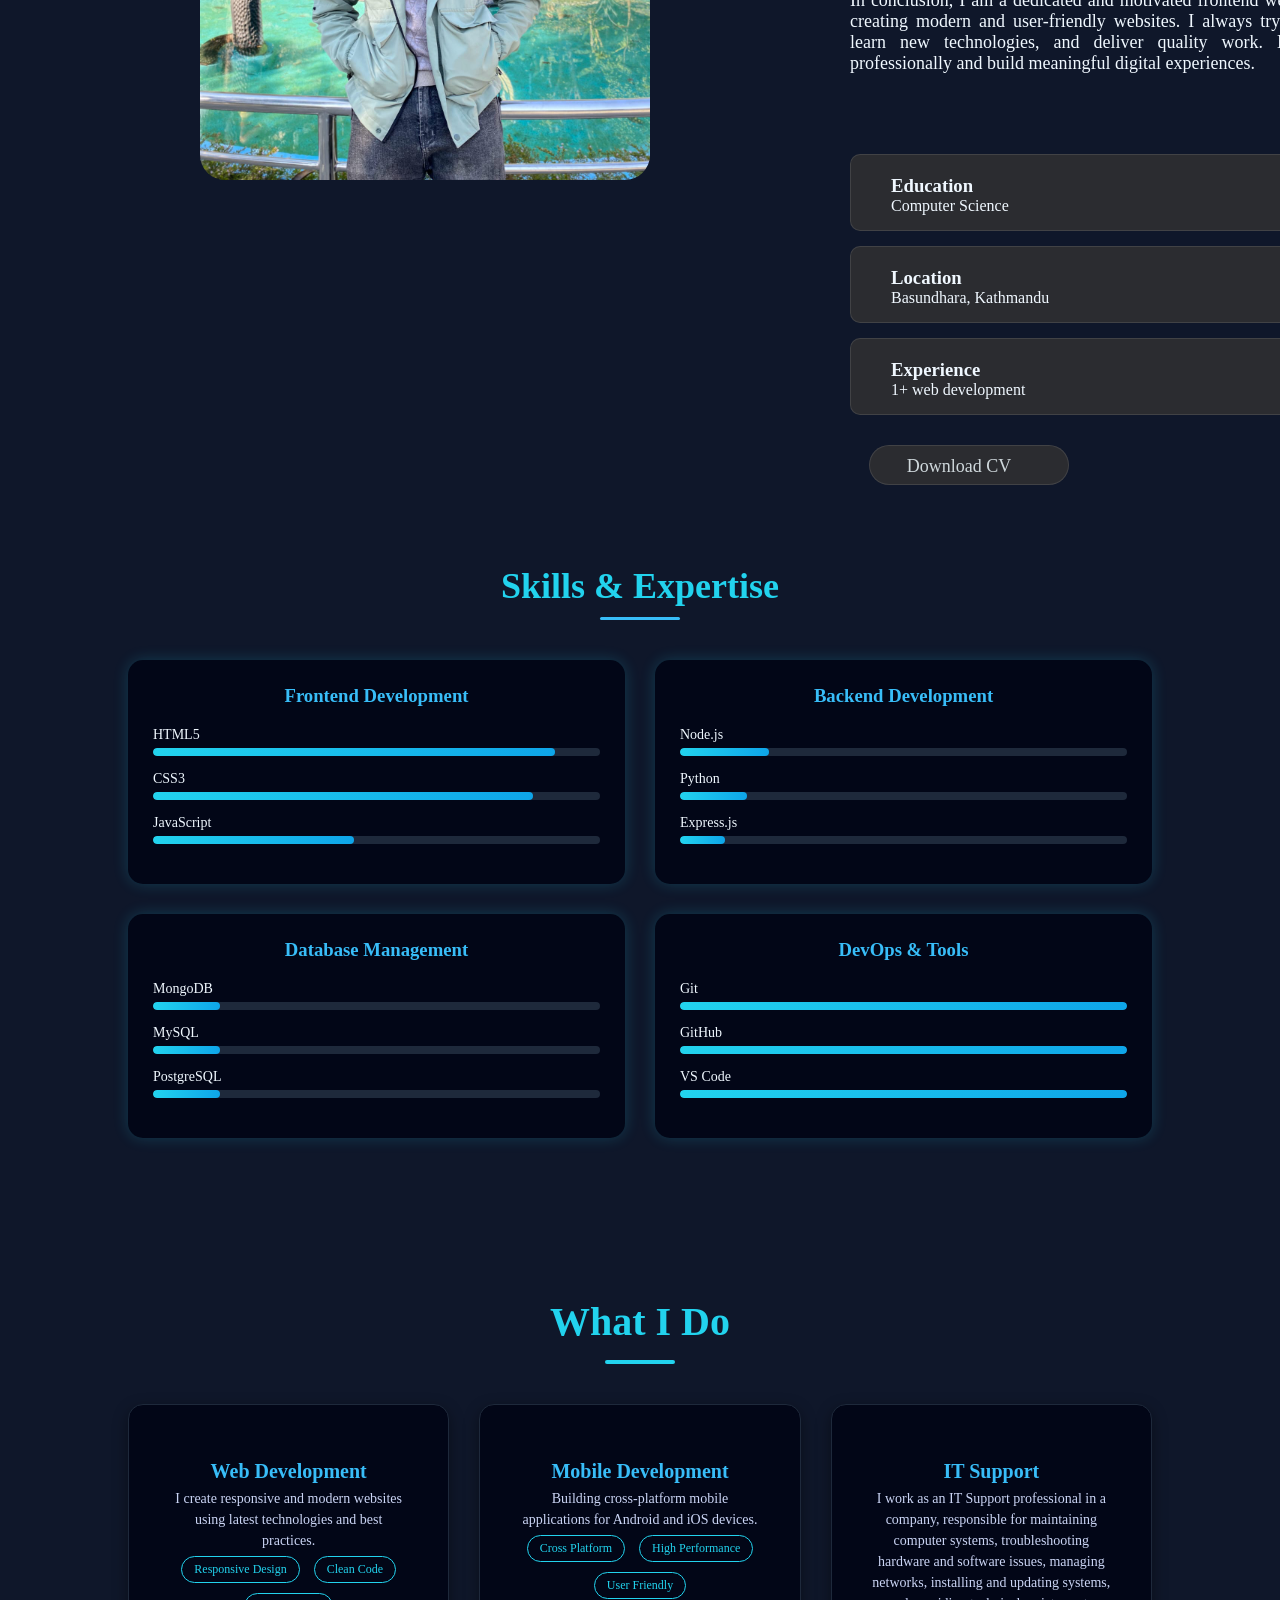
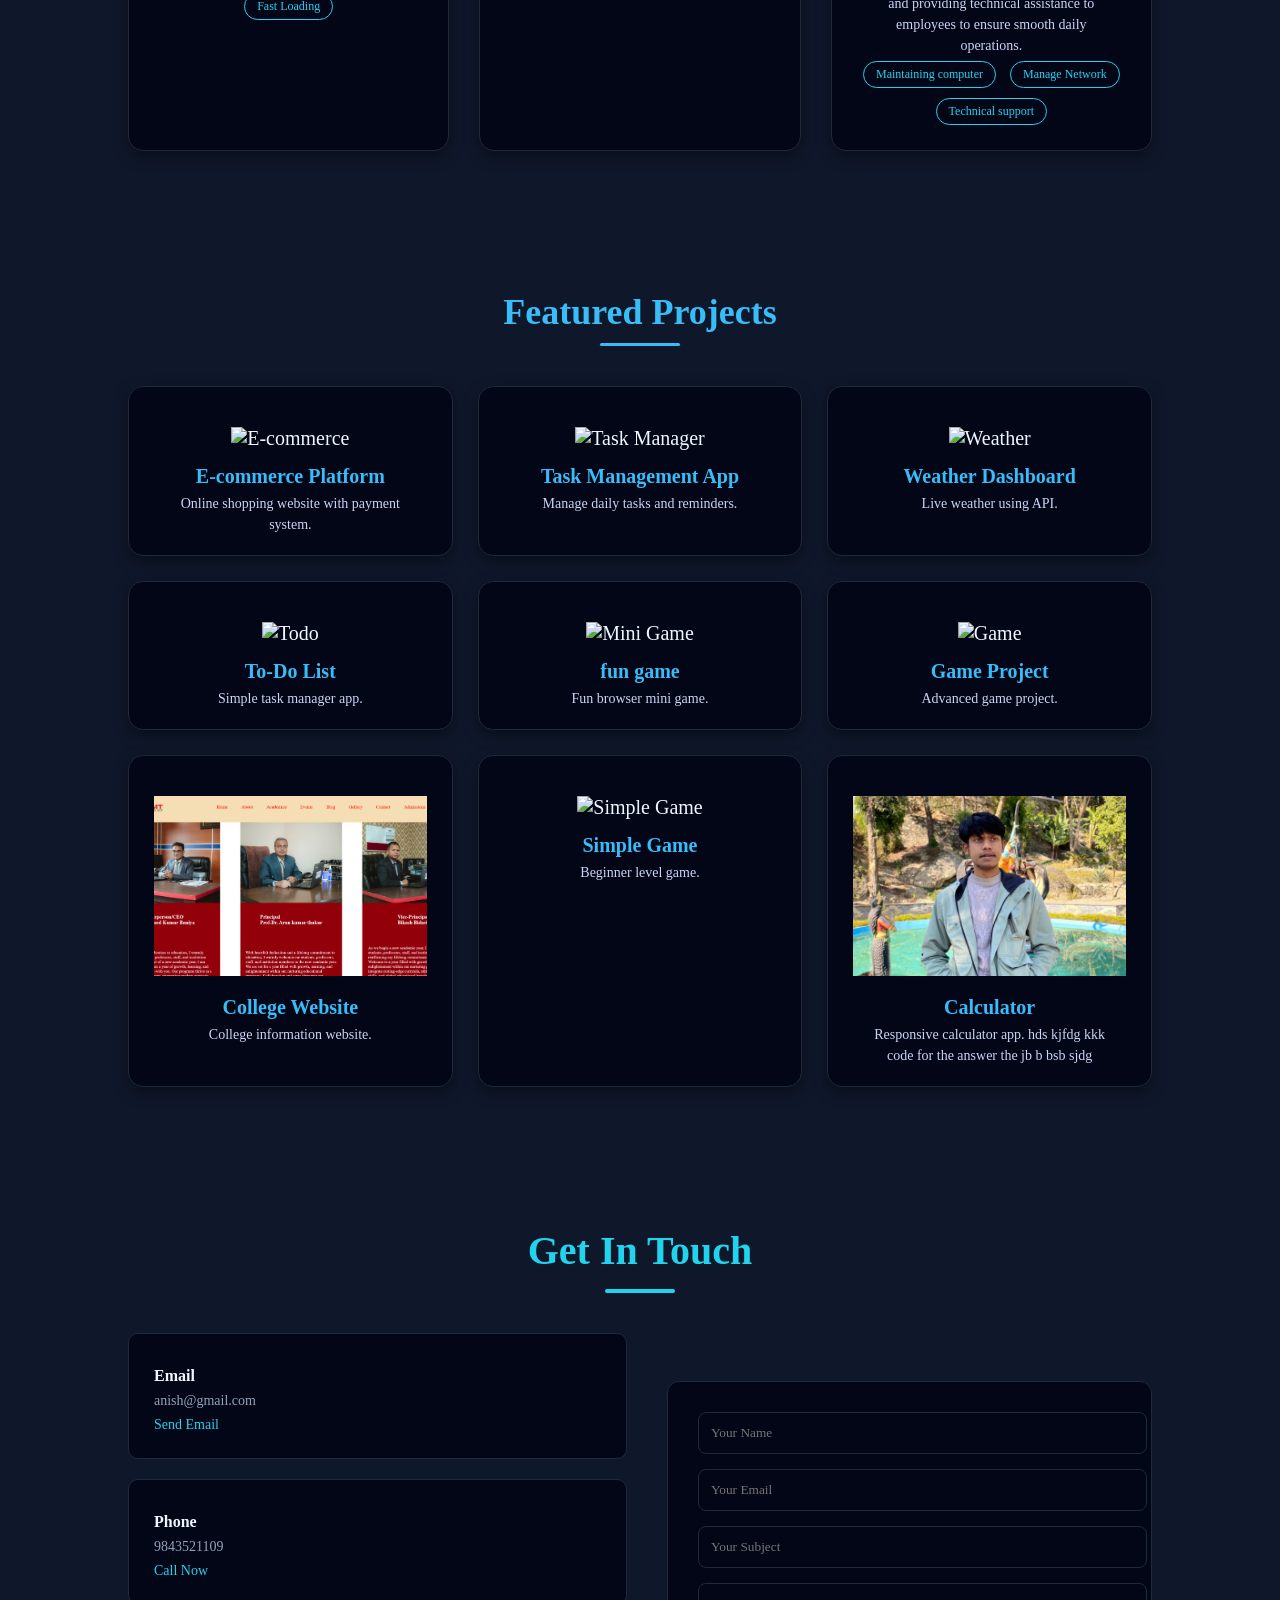
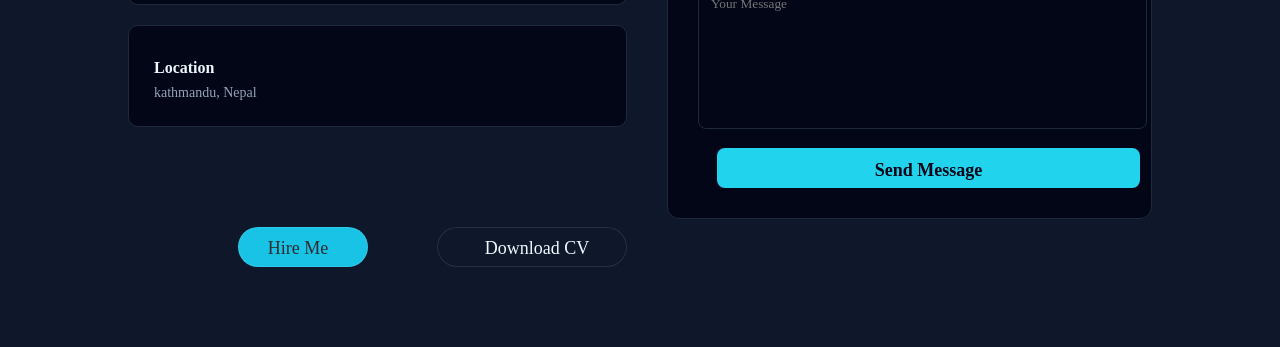
==== commit 46b5c04d: "final commit for protfolio" ====
--- a/index.html
+++ b/index.html
@@ -16,12 +16,18 @@
                  <spam>Anish_Khatri</spam><spam class="dot">.</spam>
             </a>
             <!--create the ul for navul-->
-        <ul class="navul">
+        <ul class="navul" id="nav-menu">
             <li><a href="index.html">Home</a></li>
             <li><a href="about.html">About</a></li>
             <li><a href="skills.html">Skills</a></li>
             <li><a href="project.html">Project</a></li>
             <li><a href="contact.html">Contact</a></li>
+
+            <div class="hamburger" id="hamburger" onclick="toggleMenu()">
+    <span></span>
+    <span></span>
+    <span></span>
+</div>
         </ul> 
         <a href="https://www.linkedin.com/in/anish-khatri-432940328?utm_source=share&utm_campaign=share_via&utm_content=profile&utm_medium=android_app" target="_blank"><button>Let's Talk</button> </a>        
     </nav>
@@ -70,7 +76,7 @@
 </section>
 <!--add buttton-->
 <div class="button_con">
-<button class="bt_1">Hire Me <p class="icon_1"><i class="fa-solid fa-arrow-right"></i></p> </button>
+<button class="bt_1"> <a href="contact.html"> Hire Me </a><p class="icon_1"><i class="fa-solid fa-arrow-right"></i></p> </button>
  <button class="bt_2"><i class="fa-solid fa-download"></i> <a href="image.img/cv/Anish_Khatri_CV_1.docx"> Download CV</button></a>
 </div>
 
--- a/style.css
+++ b/style.css
@@ -821,25 +821,30 @@
         margin-left: 0;
         font-size: 28px;
     }
- 
-    .navul {
-        display: none;
-        flex-direction: column;
-        position: absolute;
-        top: 80px;
-        left: 0;
-        width: 100%;
-        background-color: #0F172A;
-        padding: 20px 30px;
-        gap: 20px;
-        border-bottom: 2px solid #18C3E6;
-        border-radius: 0;
-    }
- 
-    .navul.open {
-        display: flex;
-    }
- 
+.navul {
+    display: flex;
+    flex-direction: column;
+    position: fixed;
+    top: 80px;
+    left: 0;
+    width: 100%;
+    background-color: #0F172A;
+    padding: 20px 30px;
+    gap: 20px;
+    border-bottom: 2px solid #18C3E6;
+    z-index: 999;
+    max-height: 0;
+    overflow: hidden;
+    opacity: 0;
+    pointer-events: none;
+    transition: max-height 0.4s ease, opacity 0.3s ease;
+}
+
+.navul.show-menu {
+    max-height: 400px;
+    opacity: 1;
+    pointer-events: all;
+}
     .hamburger {
         display: flex;
     }
@@ -1149,4 +1154,7 @@
     .stat-card {
         width: 160px;
     }
-}+}
+
+
+/* Add some code */
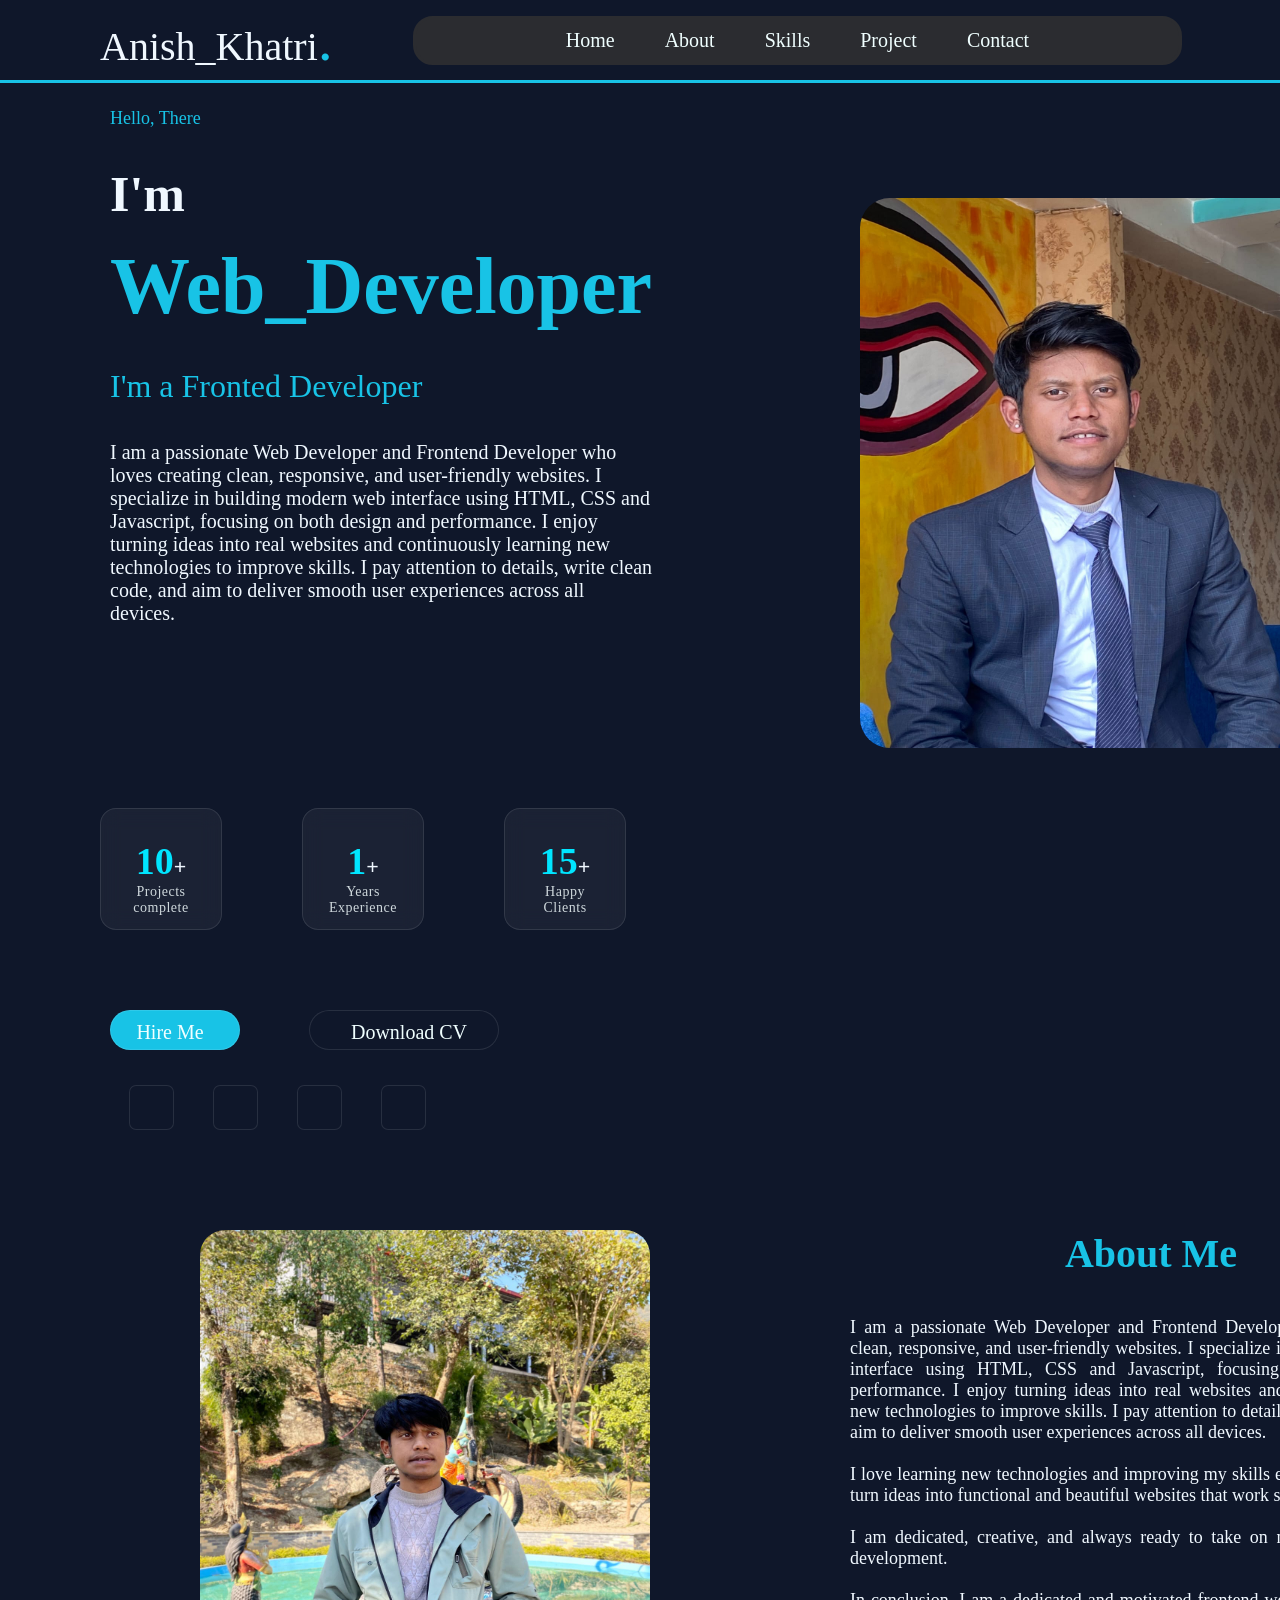
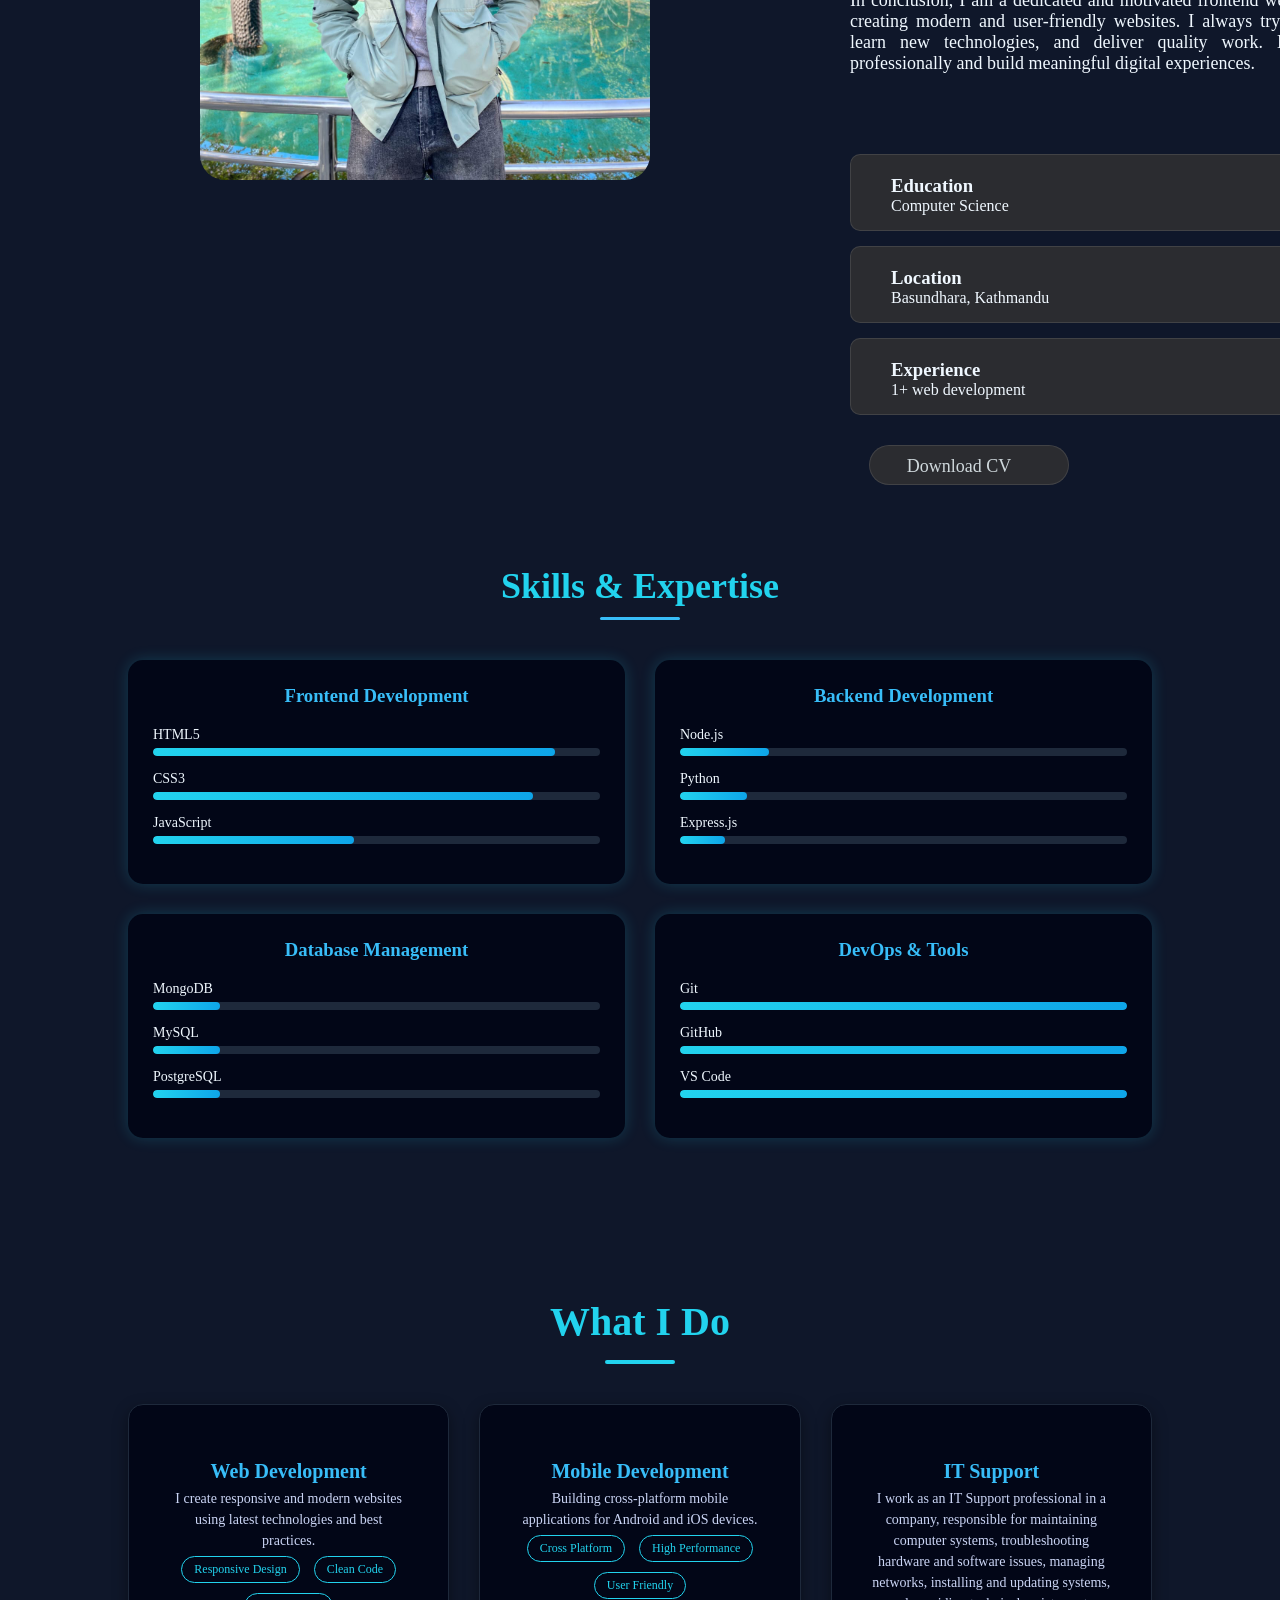
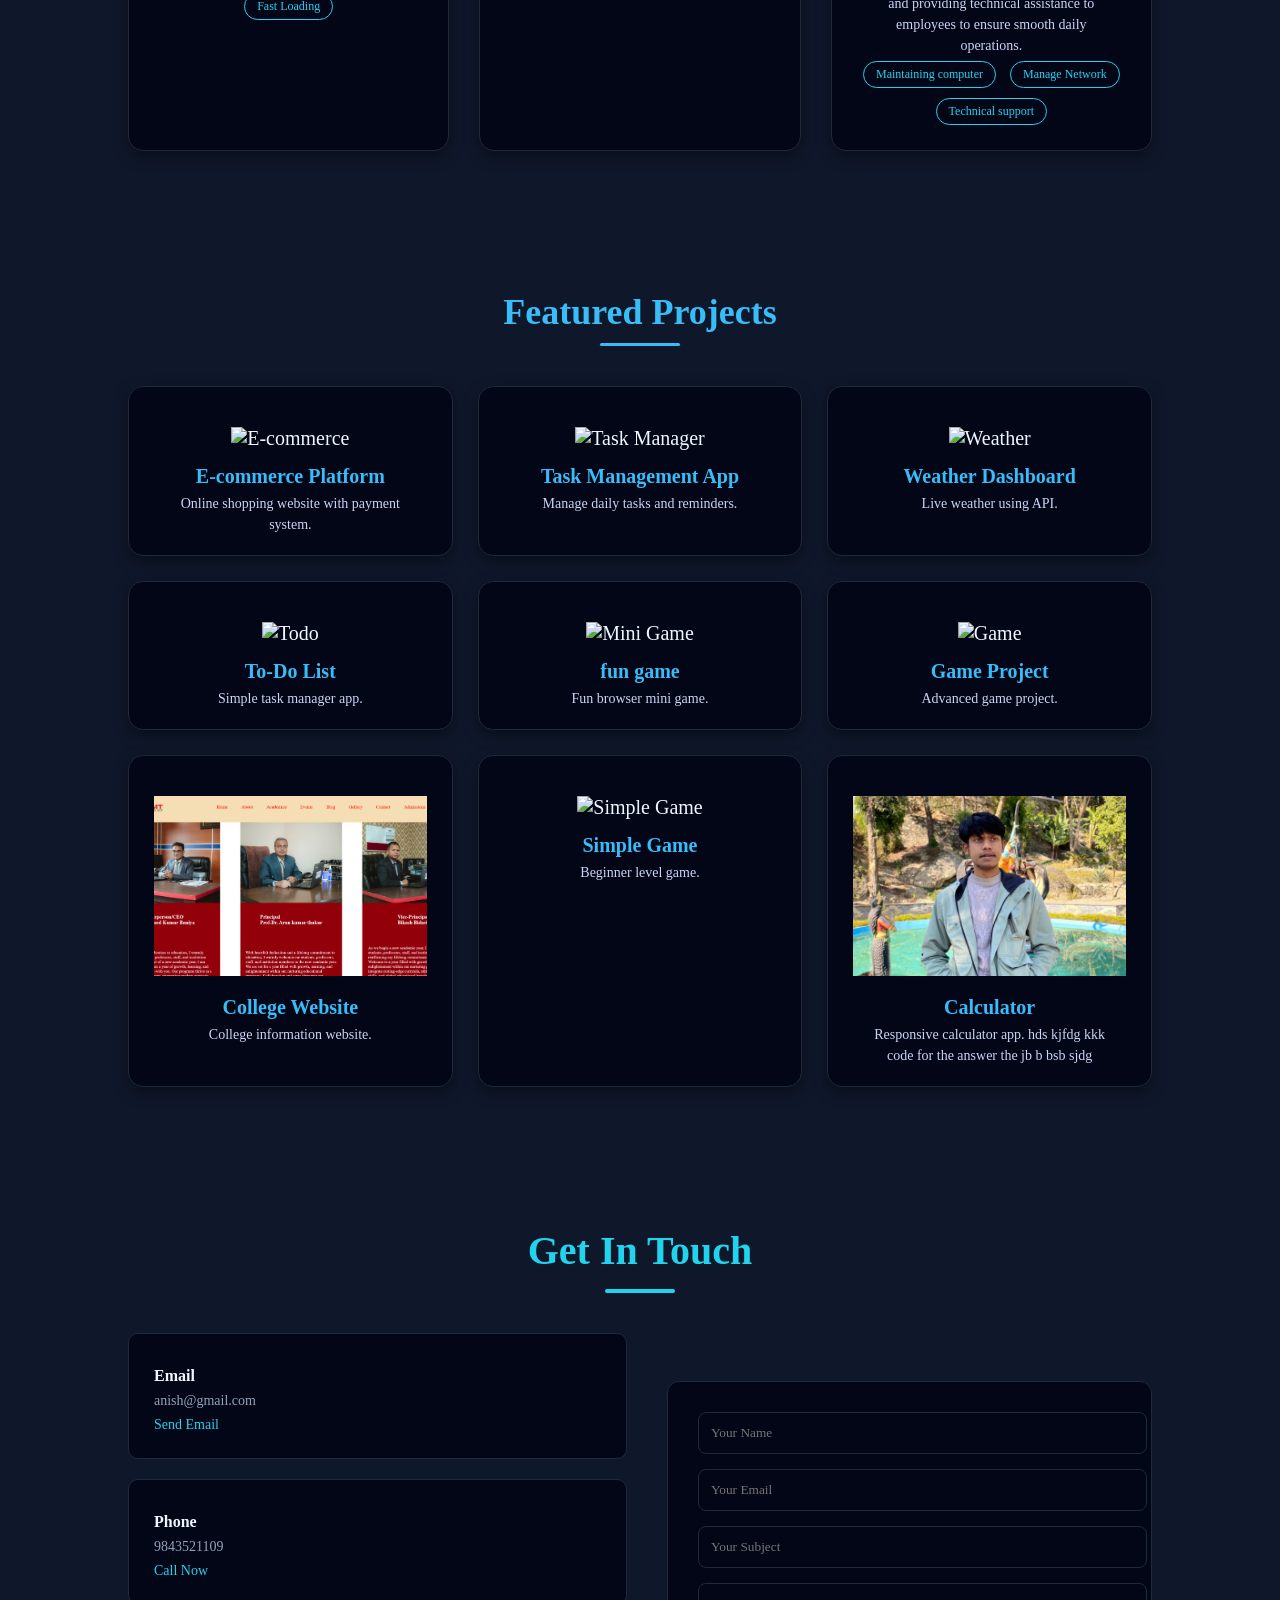
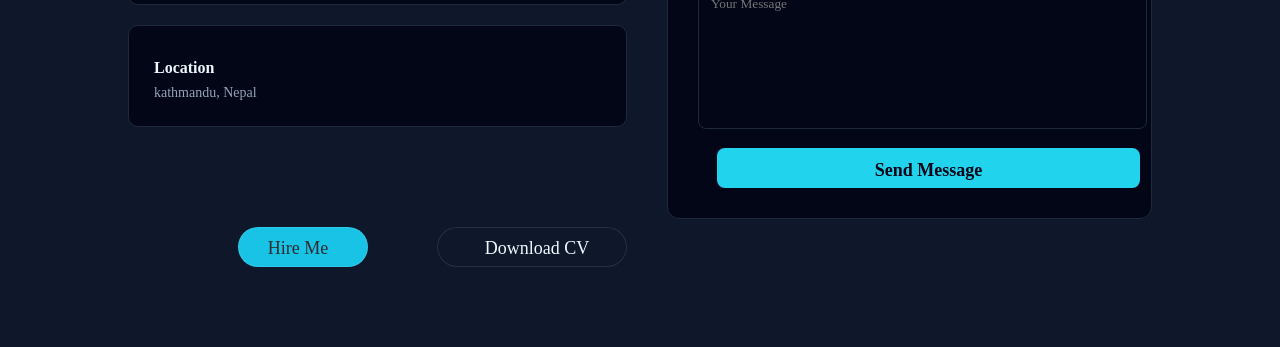
==== commit 3b017368: "edit code" ====
--- a/index.html
+++ b/index.html
@@ -49,7 +49,7 @@
 <!--About me using p tag-->
         <p class="about_me">I am a passionate Web Developer and Frontend Developer who loves 
             creating clean, responsive, and user-friendly websites. I specialize in building 
-            modern web interface using HTML, CSS and Javascript, focusing on both desing and performance. I enjoy
+            modern web interface using HTML, CSS and Javascript, focusing on both design and performance. I enjoy
             turning ideas into real websites and continuously learning new technologies
             to improve skills. I pay attention to details, write clean code, and aim to deliver 
             smooth user experiences across all devices.
@@ -77,7 +77,7 @@
 <!--add buttton-->
 <div class="button_con">
 <button class="bt_1"> <a href="contact.html"> Hire Me </a><p class="icon_1"><i class="fa-solid fa-arrow-right"></i></p> </button>
- <button class="bt_2"><i class="fa-solid fa-download"></i> <a href="image.img/cv/Anish_Khatri_CV_1.docx"> Download CV</button></a>
+ <button class="bt_2"><i class="fa-solid fa-download"></i> <a href="image.img/cv/Cv for Frontend Developer.docx"> Download CV</button></a>
 </div>
 
 <!--Add social media icon-->
